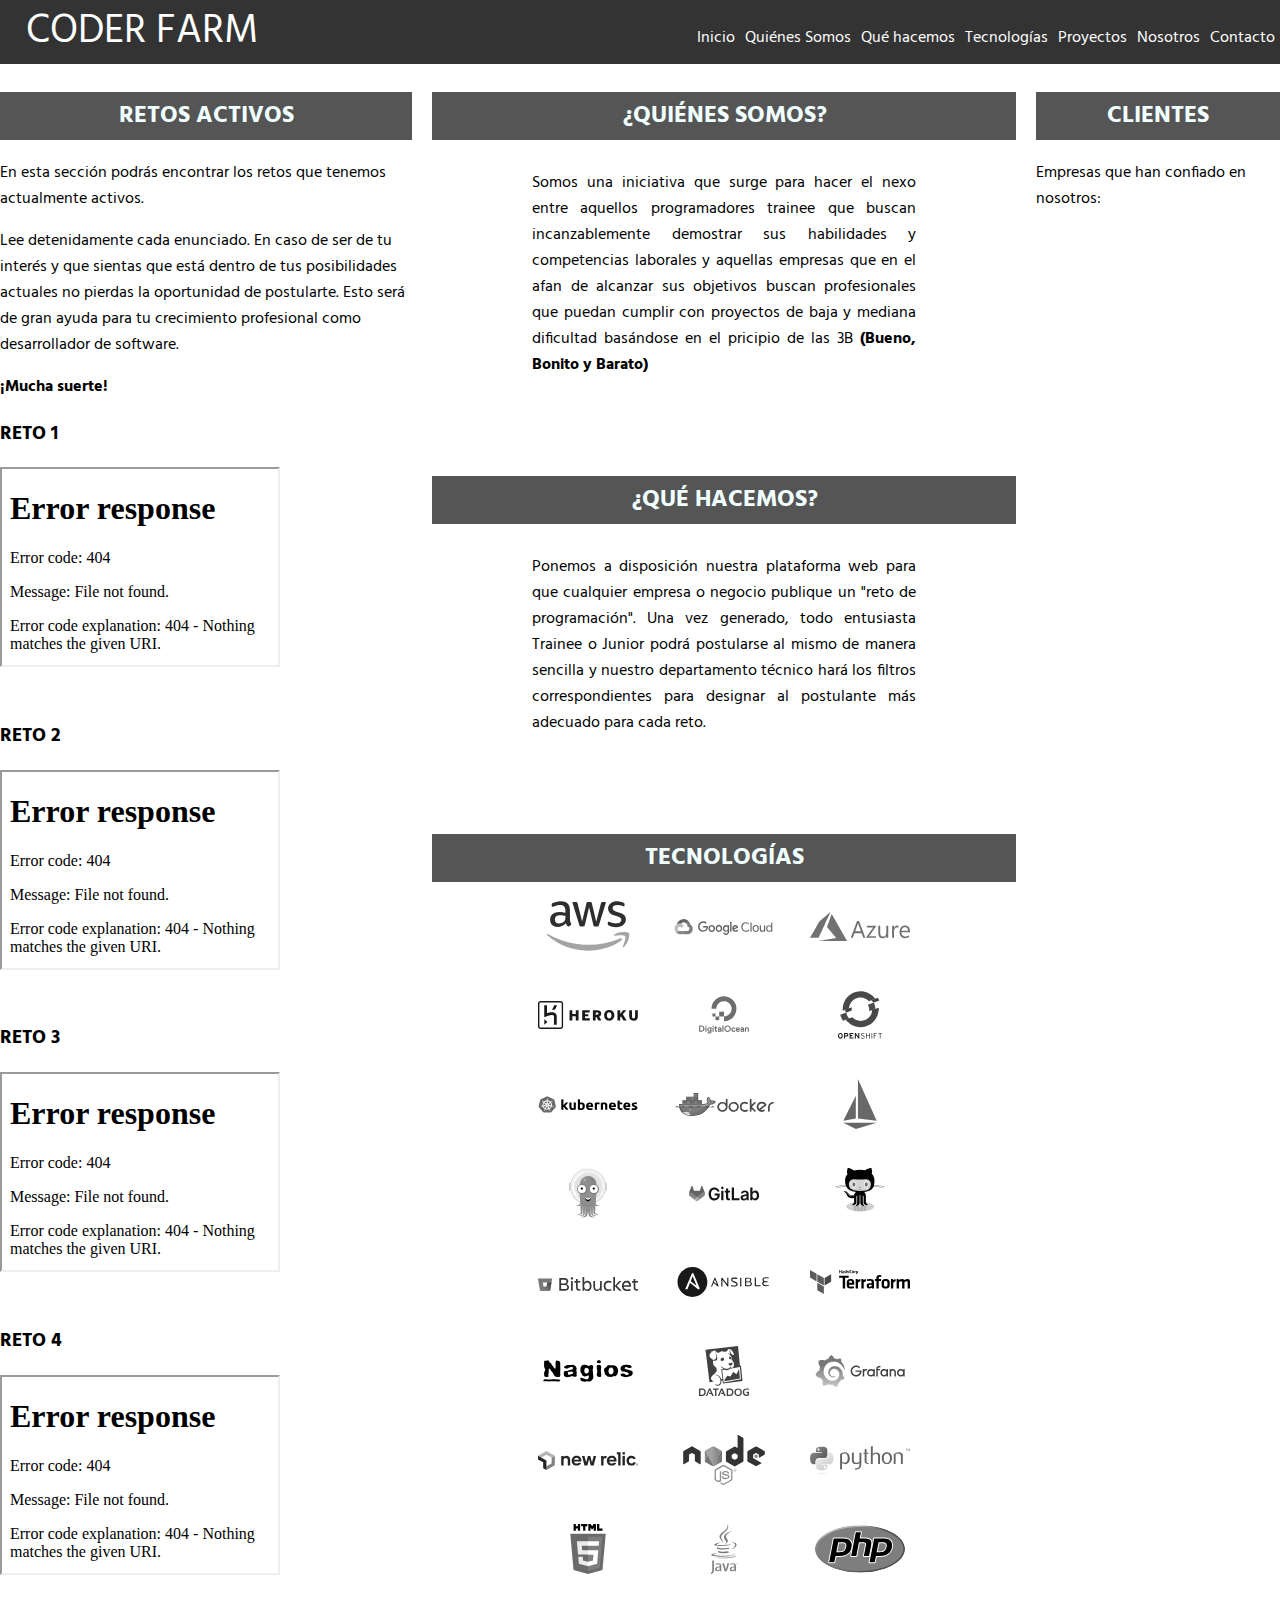
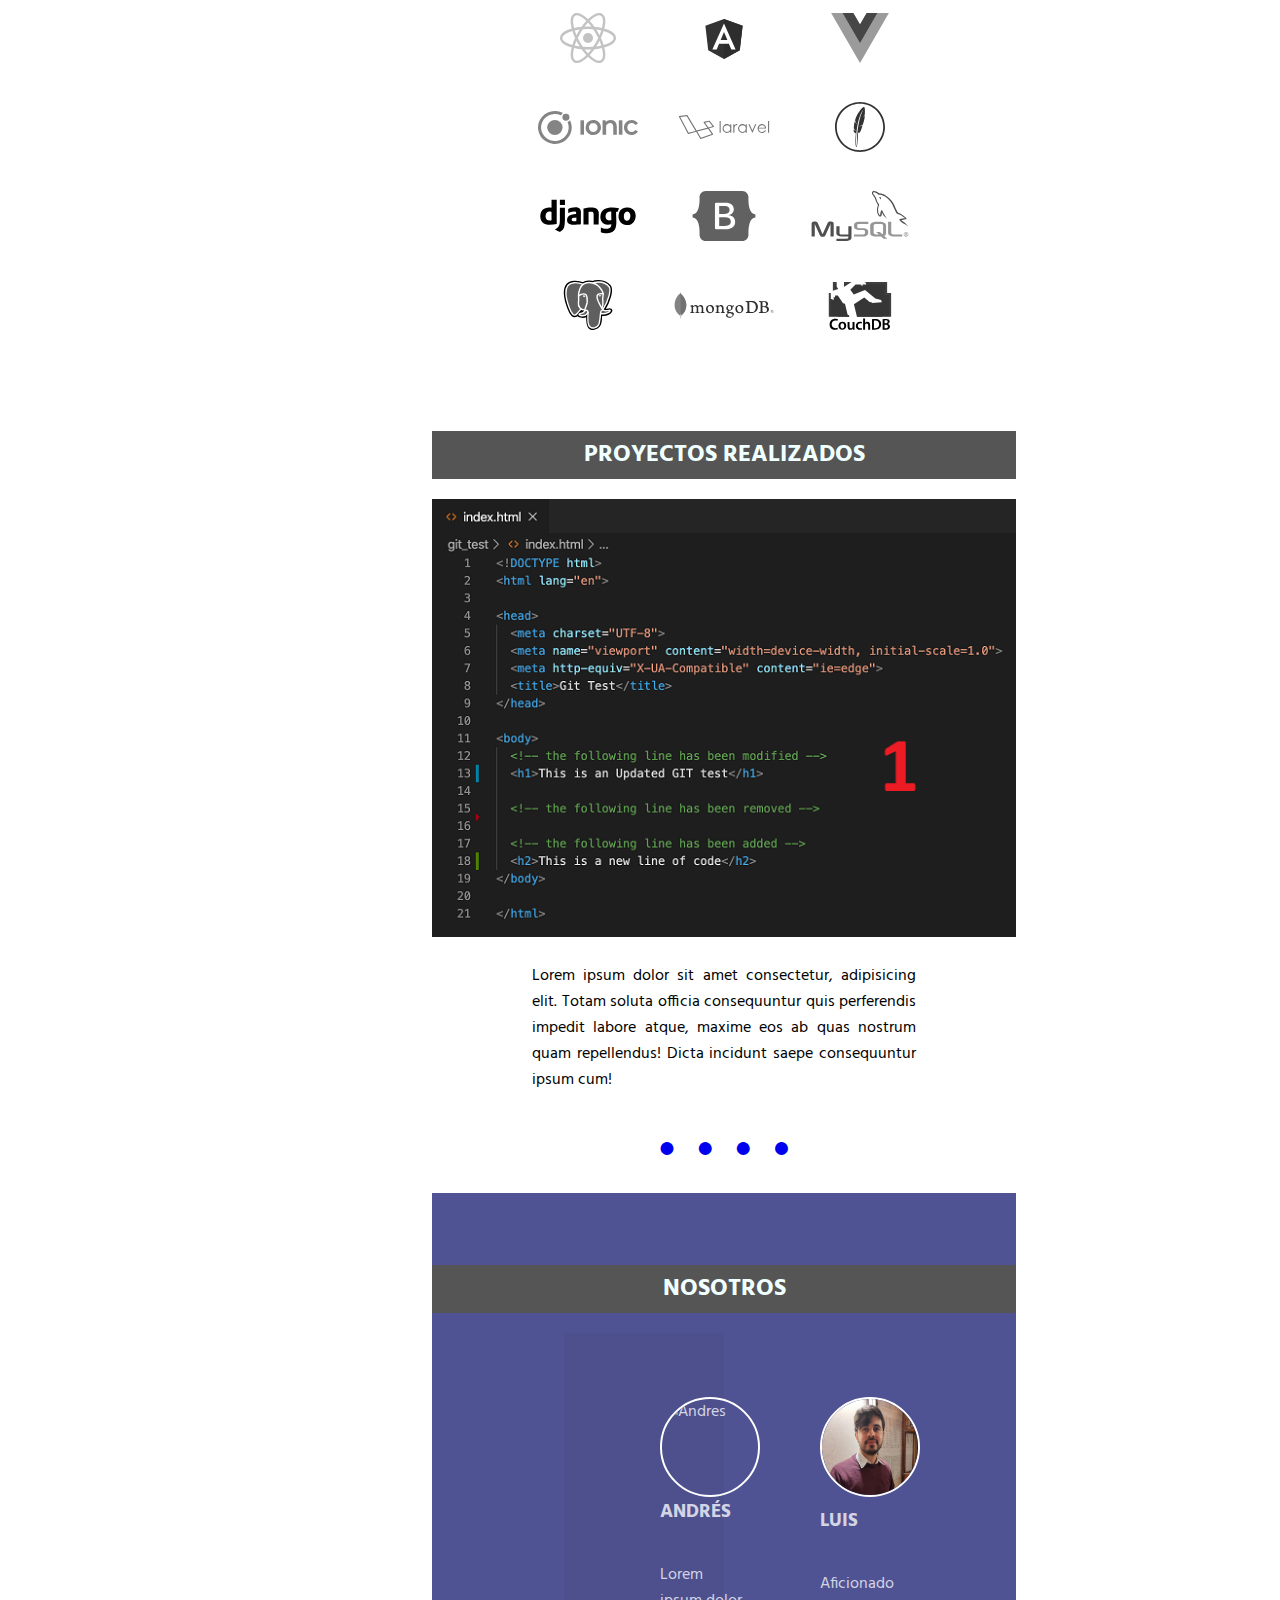
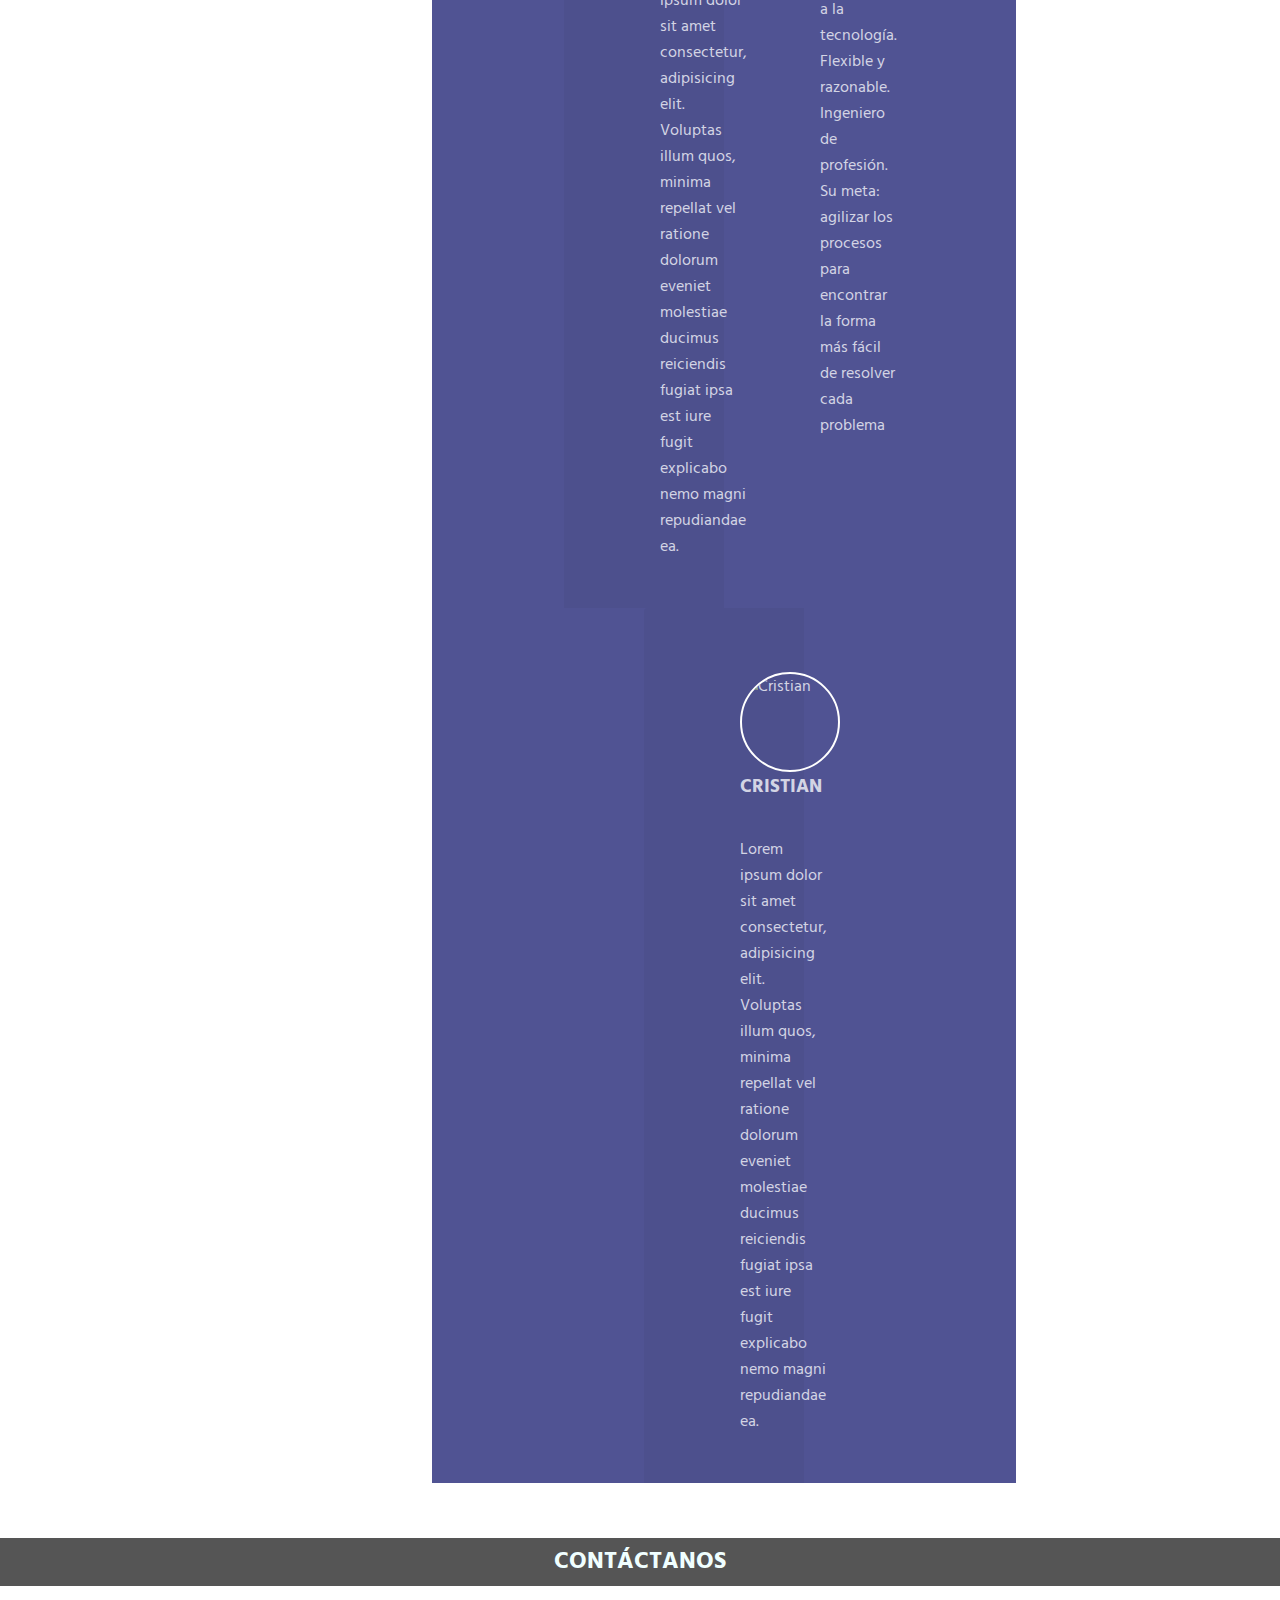
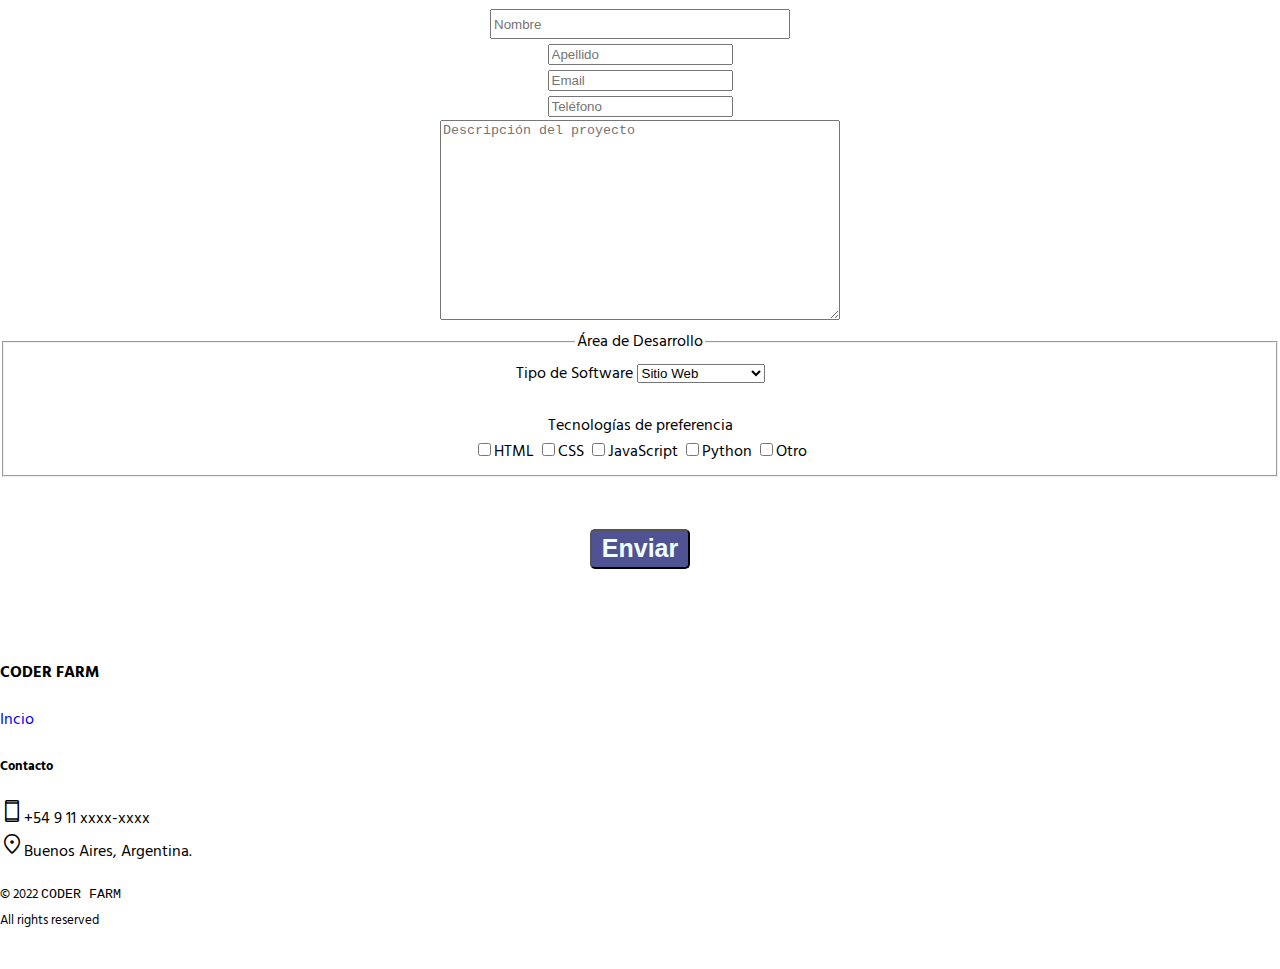
==== index.html @ a4a33dec "Agregado de header" ====
<!DOCTYPE html>
<html lang="en">

<head>
    <meta charset="UTF-8">
    <meta http-equiv="X-UA-Compatible" content="IE=edge">
    <meta name="viewport" content="width=device-width, initial-scale=1.0">
    <link rel="stylesheet"
        href="https://fonts.googleapis.com/css2?family=Material+Symbols+Outlined:opsz,wght,FILL,GRAD@20..48,100..700,0..1,-50..200" />
    <link
        href="https://fonts.googleapis.com/css2?family=Hind:wght@300;400;500;600;700&family=Montserrat:wght@300;400;500;600;700&family=Roboto:wght@300;400;500;700&display=swap"
        rel="stylesheet">
    <link rel="stylesheet" href="css/estilos.css">

    <script src="script.js" defer></script>
    <link rel="icon" type="ico" href="img/favicon.ico" />
    <title>coder-farm</title>
</head>

<body>
    <!-- Este código es para poder insertar inconos de Google Font -->
    <!-- Lo único que se cambia es la palabra serch por la palabra correspondiente al icono que queramos -->
    <!-- para buscar más inconos buscar en el siguiente link: https://fonts.google.com/icons?preview.text=hola%20mundo&preview.text_type=custom&icon.platform=web -->

    <!-- <span class="material-symbols-outlined">
        search
    </span> -->

    <div class="grid-container">
        <!-- HEADER -->
        <!-- SECCIÓN DE ANDRÉS -->
        <div class="item1">
            <div id="marca"></div>
            <header>
                <nav>
                    <div class="marca">CODER FARM</div>
                    <a href="#" class="toggle-button">
                        <span class="bar"></span>
                        <span class="bar"></span>
                        <span class="bar"></span>
                    </a>
                    <div class="navbar-links">
                        <ul>
                            <li><a href="#marca">Inicio</a></li>
                            <li><a href="#who">Quiénes Somos</a></li>
                            <li><a href="#whatwedo">Qué hacemos</a></li>
                            <li><a href="#techs">Tecnologías</a></li>
                            <li><a href="#portfolio">Proyectos</a></li>
                            <li><a href="#about-us-section">Nosotros</a></li>
                            <li><a href="#contact">Contacto</a></li>
                        </ul>
                    </div>
                </nav>
            </header>
        </div>

        <!-- MENÚ -->
        <div class="item2"><br><br>
            <h2>RETOS ACTIVOS</h2>
            <div class="retos-activos">
                <p>En esta sección podrás encontrar los retos que tenemos actualmente activos.</p>
                <p>Lee detenidamente cada enunciado. En caso de ser de tu interés y que sientas que está dentro de tus
                    posibilidades actuales no pierdas la oportunidad de postularte. Esto será de gran ayuda para tu
                    crecimiento profesional como desarrollador de software.</p>
                <p><span><b>¡Mucha suerte!</b></span></p>
            </div>

            <div class="retos-activos-lista">
                <h3>RETO 1</h3>
                <iframe src="otras-pag/reto1.html" width=280 height=200 scrolling="auto">El navegador no soporta la etiqueta iframe</iframe>
                <br><br>
                <h3>RETO 2</h3>
                <iframe src="otras-pag/reto2.html" width=280 height=200 scrolling="auto">El navegador no soporta la etiqueta iframe</iframe>
                <br><br>
                <h3>RETO 3</h3>
                <iframe src="otras-pag/reto4.html" width=280 height=200 scrolling="auto">El navegador no soporta la etiqueta iframe</iframe>
                <br><br>
                <h3>RETO 4</h3>
                <iframe src="otras-pag/reto5.html" width=280 height=200 scrolling="auto">El navegador no soporta la etiqueta iframe</iframe>

            </div>


        </div>

        <!-- CONTENIDO PRINCIPAL= MAIN -->
        <div class="item3">

            <section id="who"><br><br>
                <div class="who">
                    <h2>¿QUIÉNES SOMOS?</h2>
                    <p>Somos una iniciativa que surge para hacer el nexo entre aquellos programadores trainee que buscan
                        incanzablemente demostrar sus habilidades y competencias laborales y aquellas empresas que en el
                        afan de alcanzar sus objetivos buscan profesionales que puedan cumplir con proyectos de baja y
                        mediana dificultad basándose en el pricipio de las 3B <b>(Bueno, Bonito y Barato)</b></p>
                </div>
            </section>


            <section id="whatwedo"><br><br>
                <div class="whatwedo">
                    <h2>¿QUÉ HACEMOS?</h2>
                    <p>
                        Ponemos a disposición nuestra plataforma web para que cualquier empresa o negocio publique un
                        "reto de programación". Una vez generado, todo entusiasta Trainee o Junior podrá postularse al
                        mismo de manera sencilla y nuestro departamento técnico hará los filtros correspondientes para
                        designar al postulante más adecuado para cada reto.
                    </p>

                </div>
            </section>

            <section id="techs"><br><br>
                <div class="tech-body">
                    <h2>TECNOLOGÍAS</h2>
                    <div class="tech-container">
                        <a href="https://aws.amazon.com/" target="_blank">
                            <img src="/img/aws_logo.svg" alt="Amazon Web Services" class="tech">
                        </a>
                        <a href="https://cloud.google.com/" target="_blank">
                            <img src="/img/gcp_logo.svg" alt="Google Cloud" class="tech">
                        </a>
                        <a href="https://azure.microsoft.com/" target="_blank">
                            <img src="/img/azure_logo.svg" alt="Azure" class="tech">
                        </a>
                        <a href="https://www.heroku.com/" target="_blank">
                            <img src="/img/heroku_logo.svg" alt="Heroku" class="tech">
                        </a>
                        <a href="https://www.digitalocean.com/" target="_blank">
                            <img src="/img/digitalocean_logo.svg" alt="DigitalOcean" class="tech">
                        </a>
                        <a href="https://www.redhat.com/en/technologies/cloud-computing/openshift" target="_blank">
                            <img src="/img/openshift_logo.svg" alt="OpenShift" class="tech">
                        </a>
                        <a href="https://www.kubernetes.io/" target="_blank">
                            <img src="/img/kubernetes_logo.svg" alt="Kubernetes" class="tech">
                        </a>
                        <a href="https://www.docker.com/" target="_blank">
                            <img src="/img/docker_logo.svg" alt="Docker" class="tech">
                        </a>
                        <a href="https://istio.io/" target="_blank">
                            <img src="/img/istio_logo.svg" alt="Istio" class="tech">
                        </a>
                        <a href="https://argoproj.github.io/" target="_blank">
                            <img src="/img/argo_logo.svg" alt="ArgoCD" class="tech">
                        </a>
                        <a href="https://about.gitlab.com/" target="_blank">
                            <img src="/img/gitlab_logo.svg" alt="GitLab" class="tech">
                        </a>
                        <a href="https://github.com/" target="_blank">
                            <img src="/img/github_logo.svg" alt="Github" class="tech">
                        </a>
                        <a href="https://bitbucket.org/" target="_blank">
                            <img src="/img/bitbucket_logo.svg" alt="Bitbucket" class="tech">
                        </a>
                        <a href="https://www.ansible.com/" target="_blank">
                            <img src="/img/ansible_logo.svg" alt="Ansible" class="tech">
                        </a>
                        <a href="https://www.terraform.io/" target="_blank">
                            <img src="/img/terraform_logo.svg" alt="Terraform" class="tech">
                        </a>
                        <a href="https://www.nagios.org/" target="_blank">
                            <img src="/img/nagios_logo.svg" alt="Nagios" class="tech">
                        </a>
                        <a href="https://www.datadoghq.com/" target="_blank">
                            <img src="/img/datadog_logo.svg" alt="Datadog" class="tech">
                        </a>
                        <a href="https://grafana.com/" target="_blank">
                            <img src="/img/grafana_logo.svg" alt="Grafana" class="tech">
                        </a>
                        <a href="https://newrelic.com/" target="_blank">
                            <img src="/img/newrelic_logo.svg" alt="New Relic" class="tech">
                        </a>
                        <a href="https://nodejs.org/" target="_blank">
                            <img src="/img/nodejs_logo.svg" alt="NodeJS" class="tech">
                        </a>
                        <a href="https://www.python.org/" target="_blank">
                            <img src="/img/python_logo.svg" alt="Python" class="tech">
                        </a>
                        <a href="https://html5.org/" target="_blank">
                            <img src="/img/html5_logo.svg" alt="HTML5" class="tech">
                        </a>
                        <a href="https://www.java.com/" target="_blank">
                            <img src="/img/java_logo.svg" alt="Java" class="tech">
                        </a>
                        <a href="https://www.php.net/" target="_blank">
                            <img src="/img/php_logo.svg" alt="PHP" class="tech">
                        </a>
                        <a href="https://reactjs.org/" target="_blank">
                            <img src="/img/react_logo.svg" alt="React" class="tech">
                        </a>
                        <a href="https://angular.io/" target="_blank">
                            <img src="/img/angular_logo.svg" alt="Angular" class="tech">
                        </a>
                        <a href="https://vuejs.org/" target="_blank">
                            <img src="/img/vuejs_logo.svg" alt="Vue.js" class="tech">
                        </a>
                        <a href="https://ionicframework.com/" target="_blank">
                            <img src="/img/ionic_logo.svg" alt="Ionic" class="tech">
                        </a>
                        <a href="https://laravel.com/" target="_blank">
                            <img src="/img/laravel_logo.svg" alt="Laravel" class="tech">
                        </a>
                        <a href="https://feathersjs.com/" target="_blank">
                            <img src="/img/feathersjs_logo.svg" alt="Feathers" class="tech">
                        </a>
                        <a href="https://www.djangoproject.com/" target="_blank">
                            <img src="/img/django_logo.svg" alt="Django" class="tech">
                        </a>
                        <a href="https://getbootstrap.com/" target="_blank">
                            <img src="/img/bootstrap_logo.svg" alt="Bootstrap" class="tech">
                        </a>
                        <a href="https://www.mysql.com/" target="_blank">
                            <img src="/img/mysql_logo.svg" alt="MySQL" class="tech">
                        </a>
                        <a href="https://www.postgresql.org/" target="_blank">
                            <img src="/img/postresql_logo.svg" alt="PostgreSQL" class="tech">
                        </a>
                        <a href="https://www.mongodb.com/" target="_blank">
                            <img src="/img/mongodb_logo.svg" alt="MongoDB" class="tech">
                        </a>
                        <a href="https://couchdb.apache.org/" target="_blank">
                            <img src="/img/couchdb_logo.svg" alt="CouchDB" class="tech">
                        </a>
                    </div>
                </div>
            </section>

            <!-- <section id="projects"></section> -->
            <section id="portfolio"><br><br>
                <div class="containerSlider">
                    <h2>PROYECTOS REALIZADOS</h2>
                    <ul class="sliderContenido">
                        <li id="trabajo1">
                            <img class="imgSlider fadeIn" src="/img/realizado1.png" alt="trabajo realizado portfolio">
                            <p>Lorem ipsum dolor sit amet consectetur, adipisicing elit. Totam soluta officia
                                consequuntur quis perferendis impedit labore atque, maxime eos ab quas nostrum quam
                                repellendus! Dicta incidunt saepe consequuntur ipsum cum!</p>
                        </li>
                        <li id="trabajo2">
                            <img class="imgSlider fadeIn" src="/img/realizado2.png" alt="">
                            <p>Lorem ipsum dolor sit amet consectetur, adipisicing elit. Totam soluta officia
                                consequuntur quis perferendis impedit labore atque, maxime eos ab quas nostrum quam
                                repellendus! Dicta incidunt saepe consequuntur ipsum cum!</p>
                        </li>
                        <li id="trabajo3">
                            <img class="imgSlider fadeIn" src="/img/realizado3.png" alt="">
                            <p>Lorem ipsum dolor sit amet consectetur, adipisicing elit. Totam soluta officia
                                consequuntur quis perferendis impedit labore atque, maxime eos ab quas nostrum quam
                                repellendus! Dicta incidunt saepe consequuntur ipsum cum!</p>
                        </li>
                        <li id="trabajo4">
                            <img class="imgSlider fadeIn" src="/img/realizado4.png" alt="">
                            <p>Lorem ipsum dolor sit amet consectetur, adipisicing elit. Totam soluta officia
                                consequuntur quis perferendis impedit labore atque, maxime eos ab quas nostrum quam
                                repellendus! Dicta incidunt saepe consequuntur ipsum cum!</p>
                        </li>
                    </ul><br>
                    <ul class="sliderMenu">
                        <li>
                            <a href="#trabajo1">●</a>
                        </li>
                        <li>
                            <a href="#trabajo2">●</a>
                        </li>
                        <li>
                            <a href="#trabajo3">●</a>
                        </li>
                        <li>
                            <a href="#trabajo4">●</a>
                        </li>
                    </ul>
                </div>
            </section>

            <!-- SECCIÓN DE ANDRES ABOUT US -->

            <section id="about-us-section"><br><br>
                <h2>NOSOTROS</h2>
                <div class="about-us">
                    <ul class="about-us-lista">
                        <li>
                            <img class="about-us-img" src="/img/andres-headshot.jpeg" alt="Andres">
                            <h3>Andrés</h3>
                            <p>Lorem ipsum dolor sit amet consectetur, adipisicing elit. Voluptas illum quos, minima
                                repellat vel ratione dolorum eveniet molestiae ducimus reiciendis fugiat ipsa est iure
                                fugit explicabo nemo magni repudiandae ea.</p>
                        </li>
                        <li>
                            <img class="about-us-img" src="img/Luis.jpeg" alt="Luis">
                            <h3 class="text-contraste">Luis</h3>
                            <p class="text-contraste">Aficionado a la tecnología. Flexible y razonable. Ingeniero de
                                profesión. Su meta:
                                agilizar los procesos para encontrar la forma más fácil de resolver cada problema</p>
                        </li>
                        <li>
                            <img class="about-us-img" src="" alt="Cristian">
                            <h3>Cristian</h3>
                            <p>Lorem ipsum dolor sit amet consectetur, adipisicing elit. Voluptas illum quos, minima
                                repellat vel ratione dolorum eveniet molestiae ducimus reiciendis fugiat ipsa est iure
                                fugit explicabo nemo magni repudiandae ea.</p>
                        </li>
                    </ul>
                </div>
            </section>

        </div>



        <!-- ASIDE -->
        <div class="item4"><br><br>
            <h2>CLIENTES</h2>
            <div>
                <p>Empresas que han confiado en nosotros:</p>
            </div>
        </div>

        <!-- FORMULARIO -->
        <div class="item5">
            <div id="contact">
                <h2>CONTÁCTANOS</h2>
            </div>
            <!-- AQUI VA EL FORMULARIO DE CONTACTO -->

            <form action="otras-pag/show_formulario.html" target="_blank" class="grid-container-form">
                <label for="firstname"></label>
                <input type="text" name="firstname" placeholder="Nombre" class="hijo input_1">
                <br>
                <label for="lastname"></label>
                <input type="text" name="lastname" placeholder="Apellido" class="hijo input_2">
                <br>
                <label for="mail"></label>
                <input type="text" name="Email" placeholder="Email" class="hijo input_3">
                <br>
                <label for="telefono"></label>
                <input type="number" name="phone" placeholder="Teléfono" class="hijo input_4">
                <br>
                <label for="comentarios"></label>
                <textarea id="msg" name="Comentarios" cols="30" rows="10" placeholder="Descripción del proyecto"
                    class="hijo input_5"></textarea>
                <br>

                <fieldset class="input_6">
                    <legend>Área de Desarrollo</legend>
                    <label for="text">Tipo de Software</label>
                    <select name="software" id="">
                        <option selected value="1">Sitio Web</option>
                        <option value="2">App Mobile</option>
                        <option value="3">Desktop Software</option>
                        <option value="4">Otro</option>
                    </select><br><br>

                    <label for="text">Tecnologías de preferencia</label><br>
                    <input type="checkbox" name="conocimiento previo" value="HTML">HTML
                    <input type="checkbox" name="conocimiento previo" value="CSS">CSS
                    <input type="checkbox" name="conocimiento previo" value="JS">JavaScript
                    <input type="checkbox" name="conocimiento previo" value="PT">Python
                    <input type="checkbox" name="conocimiento previo" value="O">Otro

                    <!-- <br> -->

                    <!-- <label for="intereses">Tengo interés en...</label>
                            <input type="radio" name="interes" value="1">Python
                            <input type="radio" name="interes" value="2">Java
                            <input type="radio" name="interes" value="3">PHP
                            <input type="radio" name="interes" value="4">Diseño UX/UI
                        -->
                </fieldset><br><br>

                <input class="boton_enviar" type="submit" value="Enviar">
            </form>
        </div>

        <!-- FOOTER -->
        <div class="item6">
            <footer class="grid-container-footer">

                <div class="area_1">
                    <!-- Nada aún -->
                </div>

                <div class="area_2">
                    <h4>CODER FARM</h4>
                </div>

                <div class="area_3">
                    <div class="boton_inicio">
                        <a href="#marca">Incio</a>
                    </div>
                </div>

                <div class="area_4">
                    <!-- <h5>Contacto</h5><span class="material-symbols-outlined">sms</span>+54 9 11 xxxx-xxxx -->
                    <h5>Contacto</h5>
                    <span class="material-symbols-outlined">smartphone</span>+54 9 11 xxxx-xxxx
                    <br>
                    <span class="material-symbols-outlined">location_on</span>Buenos Aires, Argentina.
                </div>

                <div class="area_5">

                    <p><small>© 2022 <code translate="no"><span>CODER FARM</span></code>
                            <br>
                            All rights reserved</p>
                </div>

            </footer>
        </div>
    </div>


</body>

</html>
---- css/estilos.css ----
/* GLOBAL SETTINGS */

html{
    font-size: 62.5%;
}

*{
    box-sizing: border-box;
}

body{
    font-family: 'Hind', sans-serif;
    font-size: 1.6rem;
    margin: 0;
    padding: 0;
}

/* Esta parte es para darle formato a los iconos de Google font */
.material-symbols-outlined {
    font-variation-settings:
    'FILL' 0,
    'wght' 400,
    'GRAD' 0,
    'opsz' 48
  }

h1{
    /* font-family: 'Hind', sans-serif; */
    /* font-family: 'Montserrat', sans-serif; */
    /* font-family: 'Roboto', sans-serif; */
    font-size: 4rem;
}

img{
    max-width: 100%;
}


a:visited, a:link {
    text-decoration: none;
}


/* ESTILOS AGREGADOS POR CRISTIAN */

/* SECTION SETTINGS */

#portfolio {
    display: flex;
    flex-direction: column;
    justify-content: center;
    /* background-color: #f8c1c3; */
    /* height: 80rem; */
    margin: 2rem auto;
    /* padding: 1rem; */
}


/* SLIDER SETTINGS */

/* #portfolio h2 {
    text-align: center;
    /* font-size: 5rem; */
    /* margin: 0rem; */
/* }  */

#portfolio p {
    /* font-size: 2rem; */
    text-align: justify;
    padding: 1rem 10rem;
}

.containerSlider {
    /* margin: 0 auto; */
    /* padding: 2rem; */
    width: 100%;
}

.sliderContenido {
    position: relative;
    height: 60rem;
}

.sliderContenido ul {
    position: relative;
}

.containerSlider ul, li {
    margin: 0;
    padding: 0;
    list-style: none;
}

ul.sliderContenido li {
    position: absolute;
    opacity: 0;
    left: 0;
    top: 0;
    width: inherit;
    height: inherit;
    transition: opacity 1s;
}

ul.sliderContenido li img {
    object-fit: cover;
}

#trabajo1, #trabajo2, #trabajo3, #trabajo4 {
    display: flex;
    flex-direction: column;
    align-items: center;
}

/* #trabajo2 {
    display: flex;
    flex-direction: column;
    align-items: center;
}

#trabajo3 {
    display: flex;
    flex-direction: column;
    align-items: center;
}

#trabajo4 {
    display: flex;
    flex-direction: column;
    align-items: center;
} */

/* SLIDER PICKER */

ul.sliderContenido li:first-child{
    opacity: 1;
}

ul.sliderContenido li:target {
    opacity: 1;
}

.sliderMenu {
    display: flex;
    justify-content: center;

}

.sliderMenu li a {
    font-size: 3rem;
    padding: 1rem;

}


/* ESTILOS AGREGADOS POR ANDRÉS */

/* Barra de navegacion */

nav {
    background-color: #333;
    /* background-color: transparent; */
    /* height: 200px; */
    width: 100%;
    display: flex;
    position: fixed;
    justify-content: space-between;   
    align-items: baseline;
    color: white;
    z-index: 1;
    /* margin: 0px; */
}

.marca {
    font-size: 4rem;
    padding: 0 0 0 2%;
    /* margin: 1rem; */
}

.navbar-links {
    height: 100%;
}

.navbar-links ul {
    display: flex;
    margin: 0;
    padding: 0;
}

.navbar-links li {
    list-style: none;
}

.navbar-links li a {
    display: block;
    text-decoration: none;
    color: white;
    padding: 0.5rem;
}

.navbar-links li:hover {
    background-color: #555;
}

.toggle-button {
    position: absolute;
    /* top: .75rem; */
    right: 2%;
    /* display: none; */
    flex-direction: column;
    justify-content: space-between;
    width: 30px;
    height: 21px;
    /* align-items: baseline; */
}

.toggle-button .bar {
    height: 3px;
    width: 100%;
    background-color: white;
    border-radius: 2px;
}

@media (max-width: 800px) {
    nav {
        flex-direction: column;
        /* align-items: flex-start; */
    }

    .toggle-button {
        display: flex;
        margin-top: 2.5%;
       
    }

    .navbar-links {
        display: none;
        width: 100%;
    }

    .navbar-links ul {
        width: 100%;
        flex-direction: column;
    }

    .navbar-links ul li {
        text-align: center;
    }

    .navbar-links ul li a {
        padding: .5rem 1rem;
    }

    .navbar-links.active {
        display: flex;
    }
    img.tech {
        filter: none;
    }
}

/* Quiénes somos */
#who{
    /* background-color: aquamarine; */
    /* background-color: #505393; */
}

/* Qué hacemos */
#whatwedo{
    /* background-color: #f8c1c3; */
}

/* Tecnologias */

#techs{
    /* background-color: aquamarine; */
    /* background-color: #505393; */
}

.tech-container {
    display: flex;
    flex-wrap: wrap;
    justify-content: space-evenly;
    align-items: flex-start;
    width: 66%;
    margin: 0 auto;
    gap: 3rem;
    align-items: center;
}

img.tech {
    filter: grayscale(100%);
    width: 10rem;
    max-height: 5rem;
    transition: .3s ease;
}

img.tech:hover {
    transform: scale(1.2);
    filter: none;
}

/* Andres */
/* About US */

#about-us-section {
    background-color: #505393;
    color: #d3d4e4;
    text-align: center;
}

.about-us {
    width: 66%;
    margin: 0 auto;
}

.about-us-lista {
    display: flex;
    flex-wrap: wrap;
    justify-content: center;
    list-style: none;
    padding: 0;
    width: 100%;
}

.about-us-lista h3 {
    text-transform: uppercase;
    margin: 0 0 1em 0;
    text-align: left;
}

.about-us-lista li:nth-child(2n+1) {
    border-top-left-radius: 3px;
    background-color: rgba(0,0,0,0.035);
}

.about-us-lista li {
    padding: 4em 4em 2em 6em;
    display: block;
    position: relative;
    text-align: left;
    width: 33.3%
}

.about-us-img {
    display: inline-block;
    position: relative;
    /* float: right; */
    width: 100px;
    height: 100px;
    max-width: 120px;
    border: 2px solid #fff;
    border-radius: 50%;
}

.about-us-lista p {
    display:inline-block;
    margin-block-start: 1em;
    margin-block-end: 1em;
    margin-inline-start: 0px;
    margin-inline-end: 0px;
}

/* Estilos agregados por Luis */

/*Encabezado*/
.item1 {grid-area: header;}
/*Menú*/
.item2 {grid-area: menu;}
/*Principal*/
.item3 {grid-area: main;}
/*Aside*/
.item4 {grid-area: aside;}
/* formulario */
.item5 {grid-area: form;}
/*Pie*/
.item6 {grid-area: footer;}

.grid-container {
    display: grid;
    grid-template-areas:
        /*4 columnas y 4 filas*/
        'header header header header'
        'menu main main aside'
        'menu main main aside'
        'form form form form'
        'footer footer footer footer';
    gap: 20px;
    /* background-color: #2196F3; */
    /* padding: 10px; */
}

/* .grid-container > div {
    background-color: rgba(255, 255, 255, 0.8);
    text-align: center;
    padding: 20px 0;
    font-size: 30px;
} */

h2{
    text-align: center;
    background-color: #555;
    color: azure;
    padding: 0.5rem;
}

.who p{
    text-align: justify;
    padding: 1rem 10rem;
}

.whatwedo  p{
    text-align: justify;
    padding: 1rem 10rem;
}

form{
    /* align-items: center; */
    text-align: center;
    /* padding: 0 0 0 40%; */

}

.input_1{
    width: 30rem;
    height: 3rem;
    margin: 0.3rem;
    
}

#msg{
    width: 40rem;
    height: 20rem;
    /* margin: 0.3rem; */
}

.boton_enviar{
    width: 10rem;
    height: 4rem;
    font-size: 2.5rem;
    font-weight: bold;
    /* padding: 5rem; */
    margin: 0 0 5rem 0;
    /* background-color:darkblue; */
    background-color: #505393;
    color: azure;
    border-radius: 0.5rem;

}
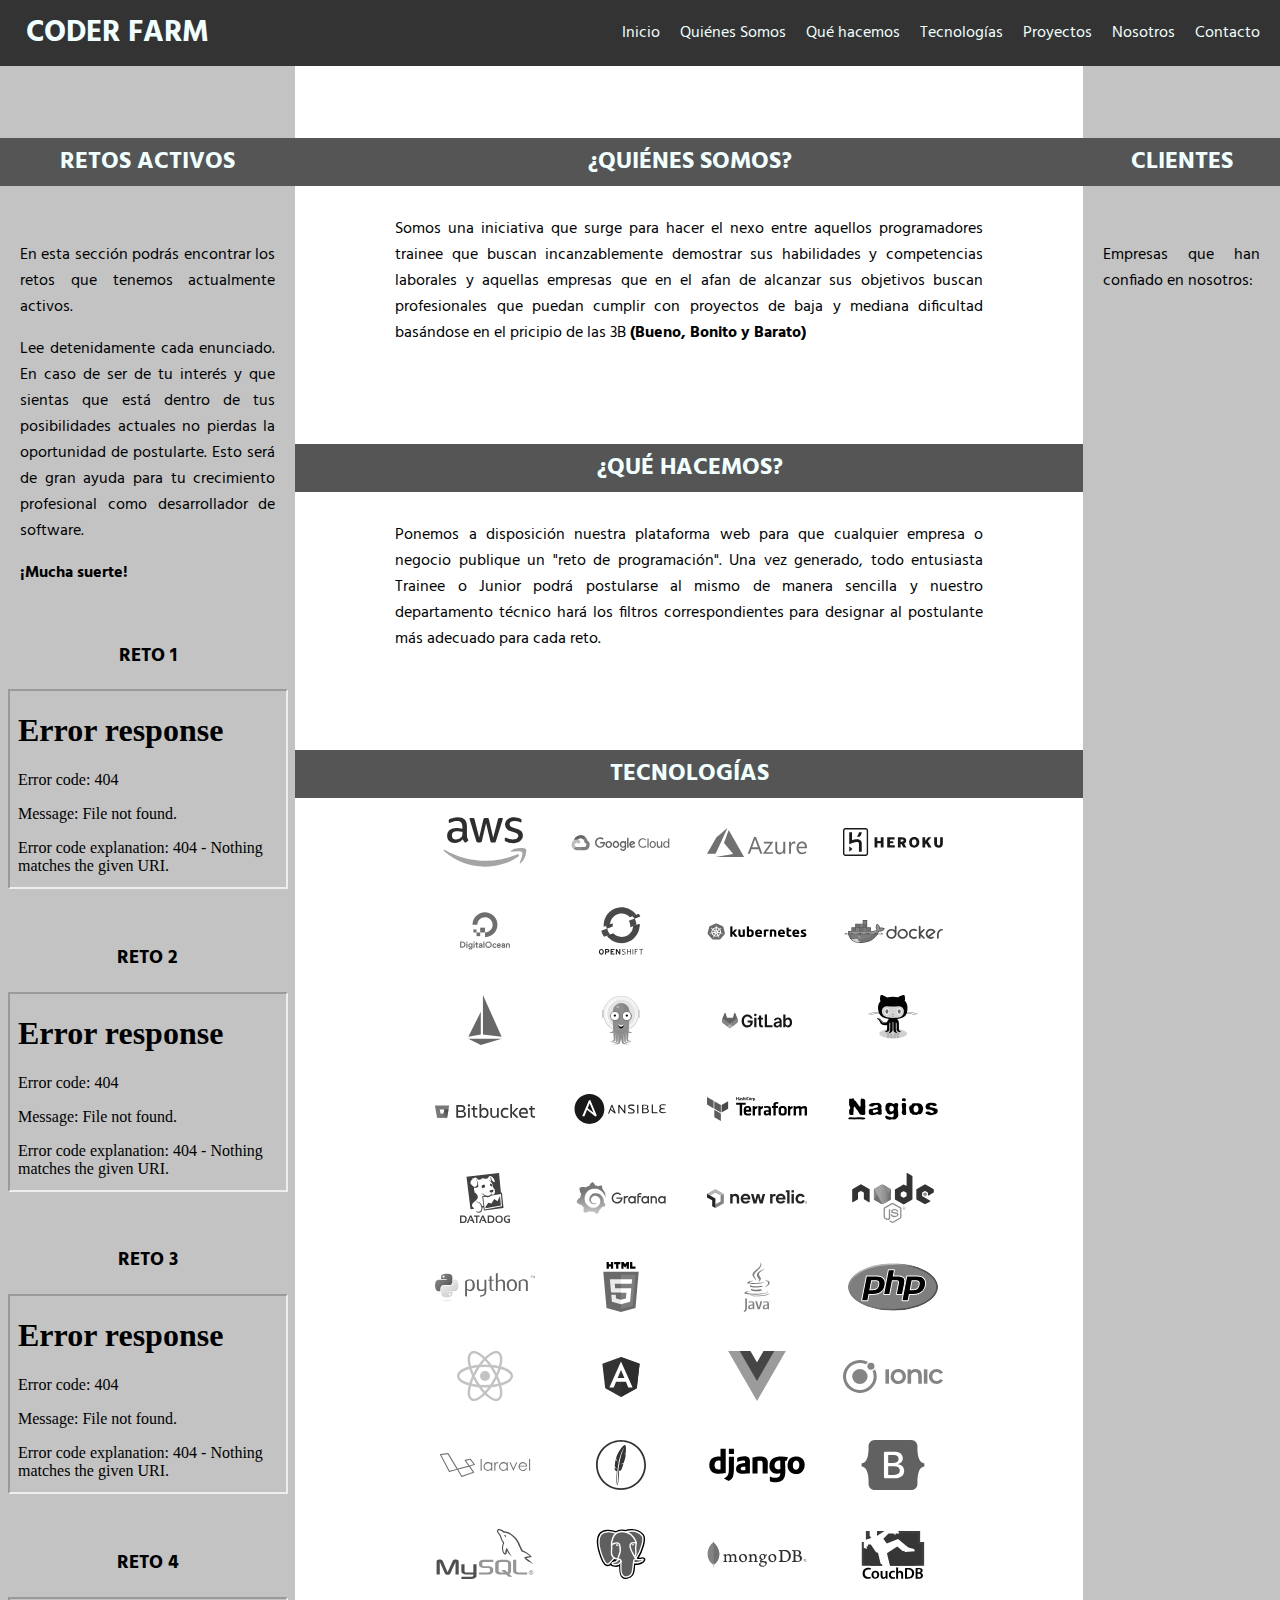
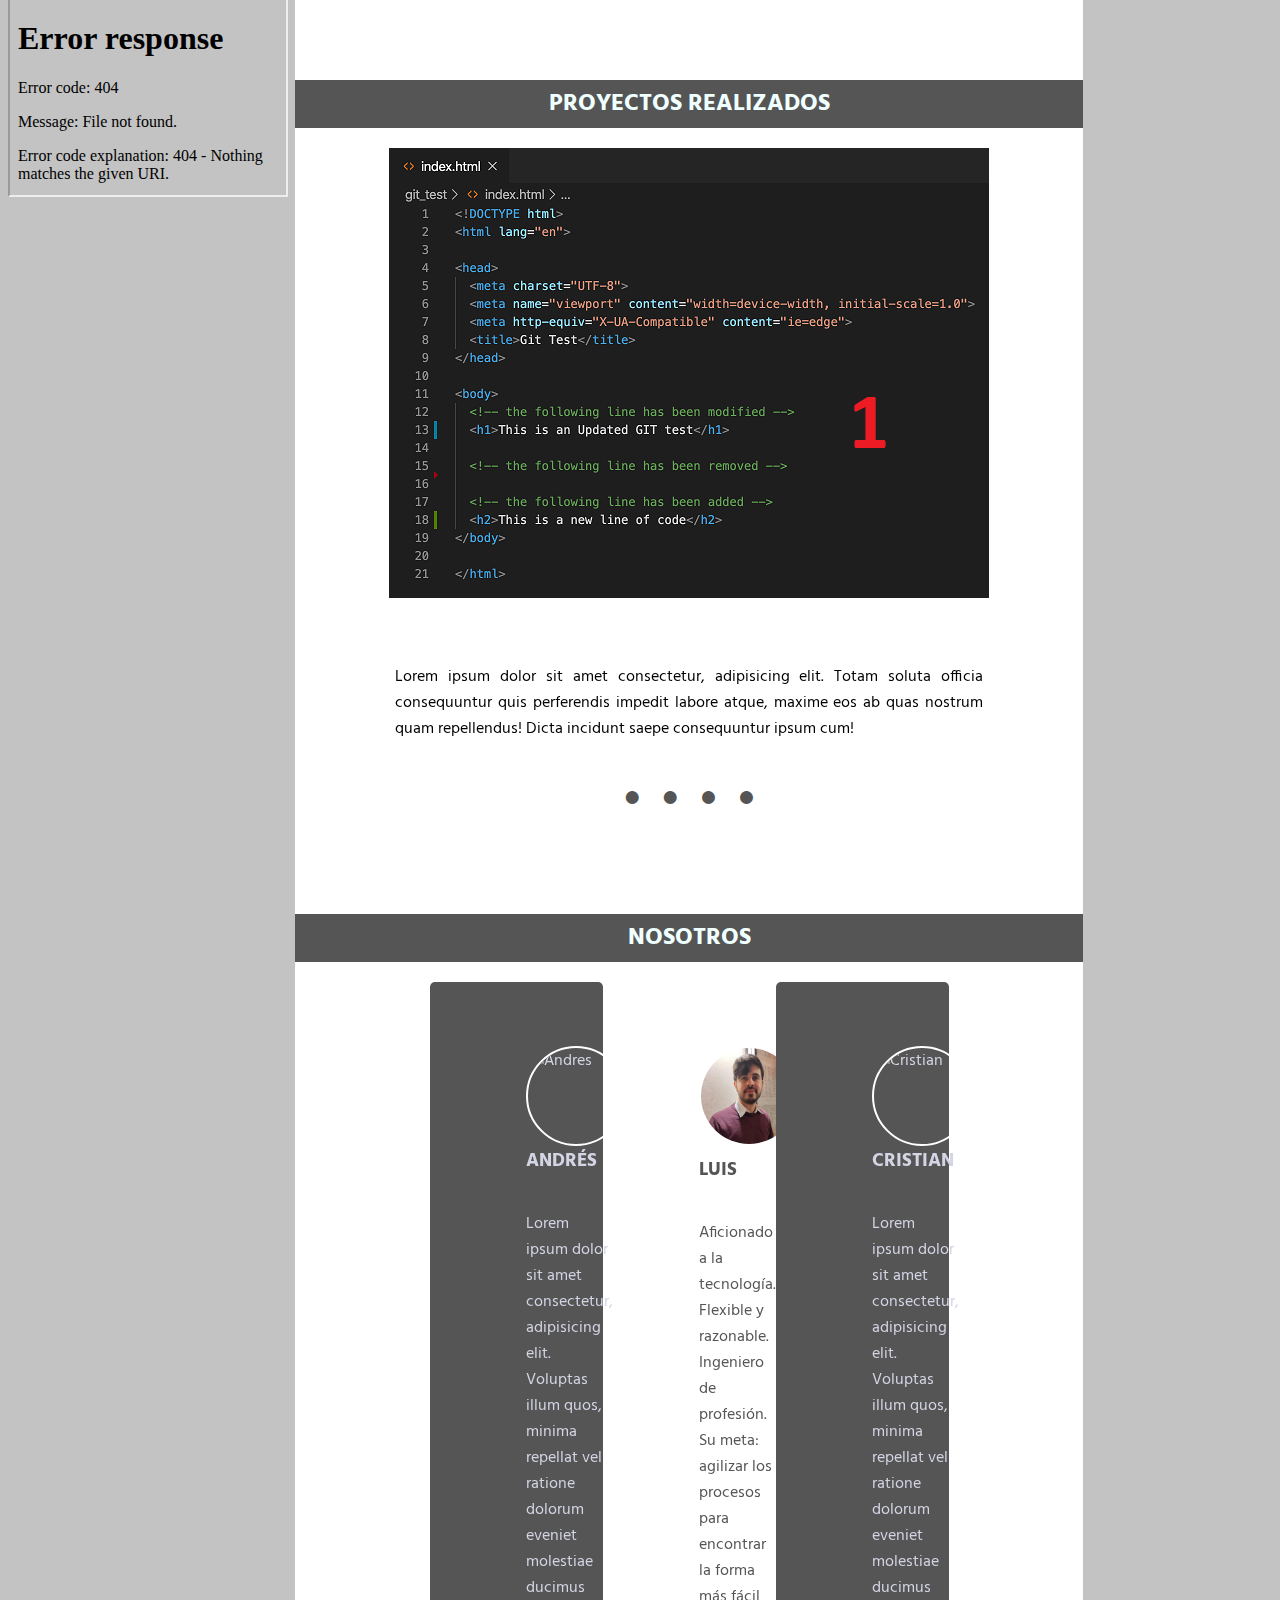
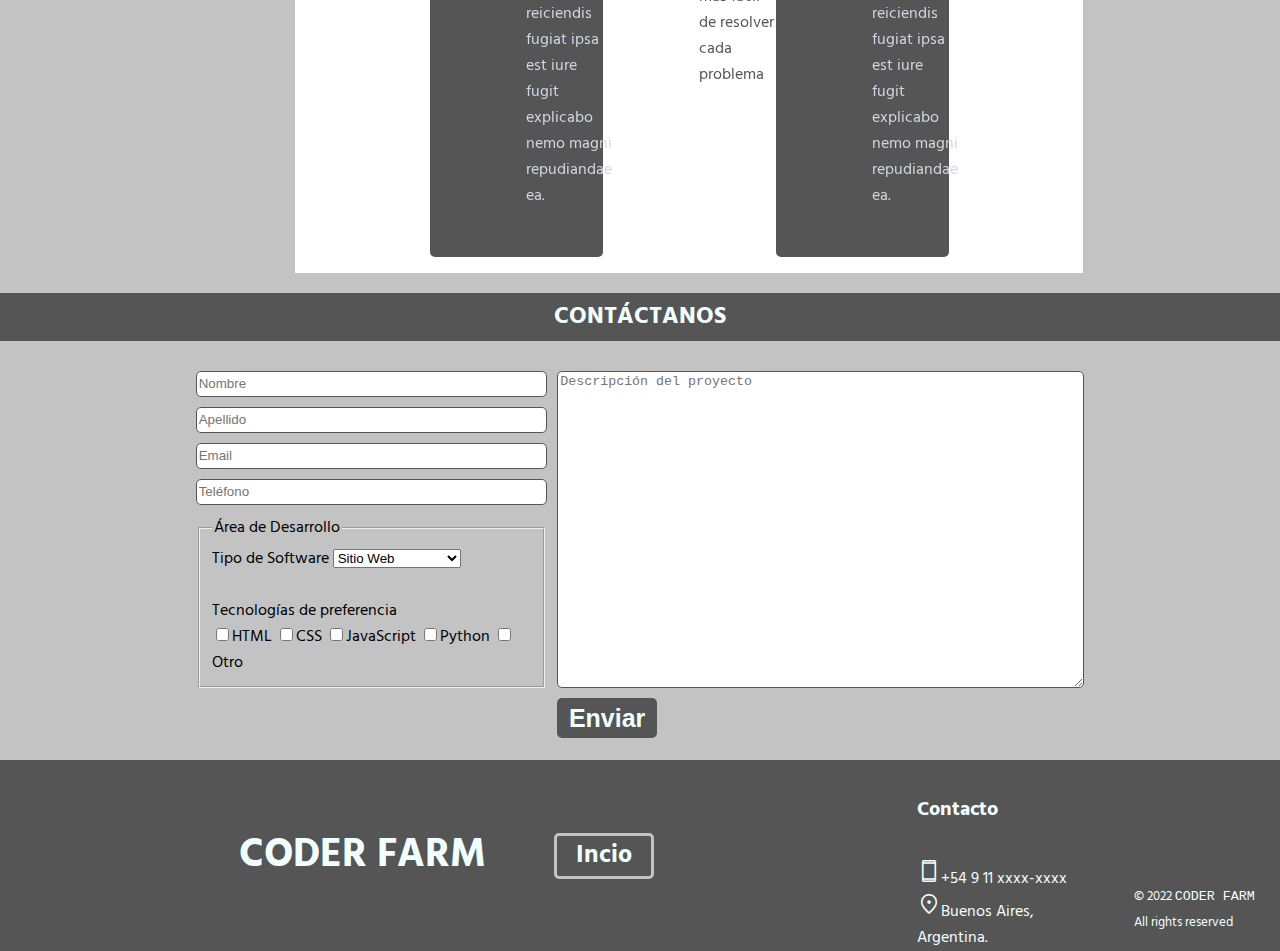
==== commit 1b63c7f4: "Corrección de grid-area Header, sticky en Navbar" ====
--- a/index.html
+++ b/index.html
@@ -29,11 +29,11 @@
     <div class="grid-container">
         <!-- HEADER -->
         <!-- SECCIÓN DE ANDRÉS -->
-        <div class="item1">
-            <div id="marca"></div>
-            <header>
+        <div id="marca"></div>
+        <!-- <div class="item1"> -->
+            <header class="item1">
                 <nav>
-                    <div class="marca">CODER FARM</div>
+                    <div class="marca"><h1>CODER FARM</h1></div>
                     <a href="#" class="toggle-button">
                         <span class="bar"></span>
                         <span class="bar"></span>
@@ -52,7 +52,7 @@
                     </div>
                 </nav>
             </header>
-        </div>
+        <!-- </div> -->
 
         <!-- MENÚ -->
         <div class="item2"><br><br>
--- a/css/estilos.css
+++ b/css/estilos.css
@@ -28,7 +28,8 @@
     /* font-family: 'Hind', sans-serif; */
     /* font-family: 'Montserrat', sans-serif; */
     /* font-family: 'Roboto', sans-serif; */
-    font-size: 4rem;
+    font-size: 3rem;
+    margin: 0;
 }
 
 img{
@@ -38,6 +39,7 @@
 
 a:visited, a:link {
     text-decoration: none;
+    color: azure;
 }
 
 
@@ -67,7 +69,7 @@
 #portfolio p {
     /* font-size: 2rem; */
     text-align: justify;
-    padding: 1rem 10rem;
+    padding: 5rem 10rem;
 }
 
 .containerSlider {
@@ -111,24 +113,6 @@
     align-items: center;
 }
 
-/* #trabajo2 {
-    display: flex;
-    flex-direction: column;
-    align-items: center;
-}
-
-#trabajo3 {
-    display: flex;
-    flex-direction: column;
-    align-items: center;
-}
-
-#trabajo4 {
-    display: flex;
-    flex-direction: column;
-    align-items: center;
-} */
-
 /* SLIDER PICKER */
 
 ul.sliderContenido li:first-child{
@@ -148,6 +132,7 @@
 .sliderMenu li a {
     font-size: 3rem;
     padding: 1rem;
+    color:#555
 
 }
 
@@ -162,14 +147,16 @@
     /* height: 200px; */
     width: 100%;
     display: flex;
-    position: fixed;
     justify-content: space-between;   
-    align-items: baseline;
-    color: white;
+    align-items: center;
+    color: azure;
     z-index: 1;
-    /* margin: 0px; */
-}
-
+}
+
+header {
+    top: 0;
+    position: sticky;
+}
 .marca {
     font-size: 4rem;
     padding: 0 0 0 2%;
@@ -183,7 +170,7 @@
 .navbar-links ul {
     display: flex;
     margin: 0;
-    padding: 0;
+    padding: 1rem;
 }
 
 .navbar-links li {
@@ -193,8 +180,8 @@
 .navbar-links li a {
     display: block;
     text-decoration: none;
-    color: white;
-    padding: 0.5rem;
+    color: azure;
+    padding: 1rem;
 }
 
 .navbar-links li:hover {
@@ -210,13 +197,12 @@
     justify-content: space-between;
     width: 30px;
     height: 21px;
-    /* align-items: baseline; */
 }
 
 .toggle-button .bar {
     height: 3px;
     width: 100%;
-    background-color: white;
+    background-color: azure;
     border-radius: 2px;
 }
 
@@ -256,24 +242,6 @@
     img.tech {
         filter: none;
     }
-}
-
-/* Quiénes somos */
-#who{
-    /* background-color: aquamarine; */
-    /* background-color: #505393; */
-}
-
-/* Qué hacemos */
-#whatwedo{
-    /* background-color: #f8c1c3; */
-}
-
-/* Tecnologias */
-
-#techs{
-    /* background-color: aquamarine; */
-    /* background-color: #505393; */
 }
 
 .tech-container {
@@ -303,8 +271,9 @@
 /* About US */
 
 #about-us-section {
-    background-color: #505393;
+    /* background-color: #505393; */
     color: #d3d4e4;
+    /* color: #555; */
     text-align: center;
 }
 
@@ -330,7 +299,11 @@
 
 .about-us-lista li:nth-child(2n+1) {
     border-top-left-radius: 3px;
-    background-color: rgba(0,0,0,0.035);
+    /* background-color: rgba(0,0,0,0.035); */
+    /* background-color: #C3C3C3; */
+    /* color: #555; */
+    background-color: #555;
+    border-radius: 5px;
 }
 
 .about-us-lista li {
@@ -339,6 +312,7 @@
     position: relative;
     text-align: left;
     width: 33.3%
+    
 }
 
 .about-us-img {
@@ -360,91 +334,244 @@
     margin-inline-end: 0px;
 }
 
+.text-contraste{
+    color: #555;
+}
+
 /* Estilos agregados por Luis */
 
 /*Encabezado*/
-.item1 {grid-area: header;}
-/*Menú*/
-.item2 {grid-area: menu;}
+.item1 {
+    grid-area: header;
+}
+
+/*LEFT*/
+.item2 {
+    grid-area: izq;
+    background-color: #C3C3C3;
+
+}
+
+.retos-activos{
+    padding: 2rem;
+    text-align: justify;
+}
+
+.retos-activos-lista{
+    text-align: center;
+
+}
 /*Principal*/
-.item3 {grid-area: main;}
+.item3 {
+    grid-area: main;
+}
 /*Aside*/
-.item4 {grid-area: aside;}
+.item4 {
+    grid-area: aside;
+    /* background-color: #555; */
+    background-color: #C3C3C3;
+}
+
+.item4 div{
+    text-align: justify;
+    padding: 2rem;
+}
 /* formulario */
-.item5 {grid-area: form;}
+.item5 {
+    grid-area: form;
+    background-color: #C3C3C3;
+
+}
 /*Pie*/
-.item6 {grid-area: footer;}
+.item6 {
+    grid-area: footer;
+    background-color: #555;
+    color: azure;
+}
 
 .grid-container {
     display: grid;
     grid-template-areas:
-        /*4 columnas y 4 filas*/
+        /*4 columnas y 5 filas*/
         'header header header header'
-        'menu main main aside'
-        'menu main main aside'
+        'izq main main aside'
+        'izq main main aside'
         'form form form form'
         'footer footer footer footer';
-    gap: 20px;
-    /* background-color: #2196F3; */
-    /* padding: 10px; */
-}
-
-/* .grid-container > div {
-    background-color: rgba(255, 255, 255, 0.8);
-    text-align: center;
-    padding: 20px 0;
-    font-size: 30px;
-} */
-
-h2{
-    text-align: center;
-    background-color: #555;
-    color: azure;
-    padding: 0.5rem;
-}
-
-.who p{
-    text-align: justify;
-    padding: 1rem 10rem;
-}
-
-.whatwedo  p{
-    text-align: justify;
-    padding: 1rem 10rem;
-}
-
-form{
-    /* align-items: center; */
-    text-align: center;
-    /* padding: 0 0 0 40%; */
-
+        grid-template-columns: 1.5fr 2fr 2fr 1fr ;
+        gap: 0rem;
+        /* background-color: #2196F3; */
+        /* padding: 10px; */
+        /* margin: 50px; */
+}
+
+/* SECCIÓN PARA EL LADO IZQUIERDO */
+
+.item2 div{
+    justify-self: center;
+}
+
+
+
+/* CONTENEDOR PARA EL FORMULARIO */
+.grid-container-form{
+    width: 100%;
+    display: grid;
+    grid-template-columns: 1fr 2fr 3fr 1fr;
+    gap: 10px;
+    padding: 10px;
+}
+
+.hijo{
+    border-radius: 5px;
+    border:0.1px solid  #555;
 }
 
 .input_1{
-    width: 30rem;
-    height: 3rem;
-    margin: 0.3rem;
-    
-}
-
-#msg{
-    width: 40rem;
-    height: 20rem;
-    /* margin: 0.3rem; */
+    grid-column: 2 / 3;
+    grid-row: 1 / 2;
+}
+
+.input_2{
+    grid-column: 2 / 3;
+    grid-row: 2 / 3; 
+}
+
+.input_3{
+    grid-column: 2 / 3;
+    grid-row: 3 / 4;
+}
+
+.input_4{
+    grid-column: 2 / 3;
+    grid-row: 4 / 5;
+}
+
+.input_5{
+    grid-column: 3 / 4;
+    grid-row: 1 / 6;
+}
+
+.input_6{
+    grid-column: 2 / 3;
+    grid-row: 5 / 6;
 }
 
 .boton_enviar{
+    grid-column: 3 / 4;
+    grid-row: 6 / 7;
     width: 10rem;
     height: 4rem;
     font-size: 2.5rem;
     font-weight: bold;
-    /* padding: 5rem; */
-    margin: 0 0 5rem 0;
-    /* background-color:darkblue; */
-    background-color: #505393;
+    border: none;
+    /* margin: 0 0 5rem 0; */
+    background-color:#555;
     color: azure;
     border-radius: 0.5rem;
-
-}
-
-
+}
+
+
+.grid-container-footer{
+    width: 100%;
+    display: grid;
+    grid-template-columns: 1fr 2fr 2fr 1fr 1fr;
+    gap: 2rem;
+    grid-template-rows: 3rem;
+    /* margin: 2rem; */
+}
+
+.area_1{
+    grid-column: 1 / 2;
+    grid-row: 1 / 4;
+    /* background-color: violet; */
+}
+
+.area_2{
+    grid-column: 2 / 3;
+    grid-row: 1 / 4;
+    /* background-color: antiquewhite; */
+    justify-self: center;
+    align-self: center;
+
+}
+
+.area_3{
+    grid-column: 3 / 4;
+    grid-row: 1 / 4;
+    /* background-color: aqua; */
+    justify-self: left;
+    align-self: center;
+}
+
+.area_4{
+    grid-column: 4 / 5;
+    grid-row: 1 / 4;
+    /* background-color: aquamarine; */
+    justify-self: left;
+    align-self: flex-start;
+}
+
+.area_5{
+    grid-column: 5 / 6;
+    grid-row: 3 / 4;
+    /* background-color: blueviolet; */
+    justify-self: center;
+}
+
+.boton_inicio{
+
+    /* background-color: aquamarine; */
+    color: azure;
+    font-weight: bold;
+    text-align: center;
+    width: 10rem;
+    font-size: 2.5rem;
+    border: #C3C3C3 solid;
+    border-radius: 0.5rem;
+}
+
+.boton_inicio:hover{
+    background-color:#C3C3C3;
+    color: #555;
+    margin: 0;
+    transition-duration: 0.5s;
+}
+
+h2{
+    text-align: center;
+    background-color: #555;
+    color: azure;
+    padding: 0.5rem;
+}
+
+h4{
+    font-size: 4rem;
+    font-weight: bold;
+}
+
+h5{
+    font-size: 2rem;
+    font-weight: bold;
+}
+
+h6{
+    font-size: 1.6rem;
+    font-weight: normal;
+}
+
+.who p{
+    text-align: justify;
+    padding: 1rem 10rem;
+}
+
+.whatwedo  p{
+    text-align: justify;
+    padding: 1rem 10rem;
+}
+
+table{
+    background-color: #C3C3C3;
+    border:#555 solid;
+}
+
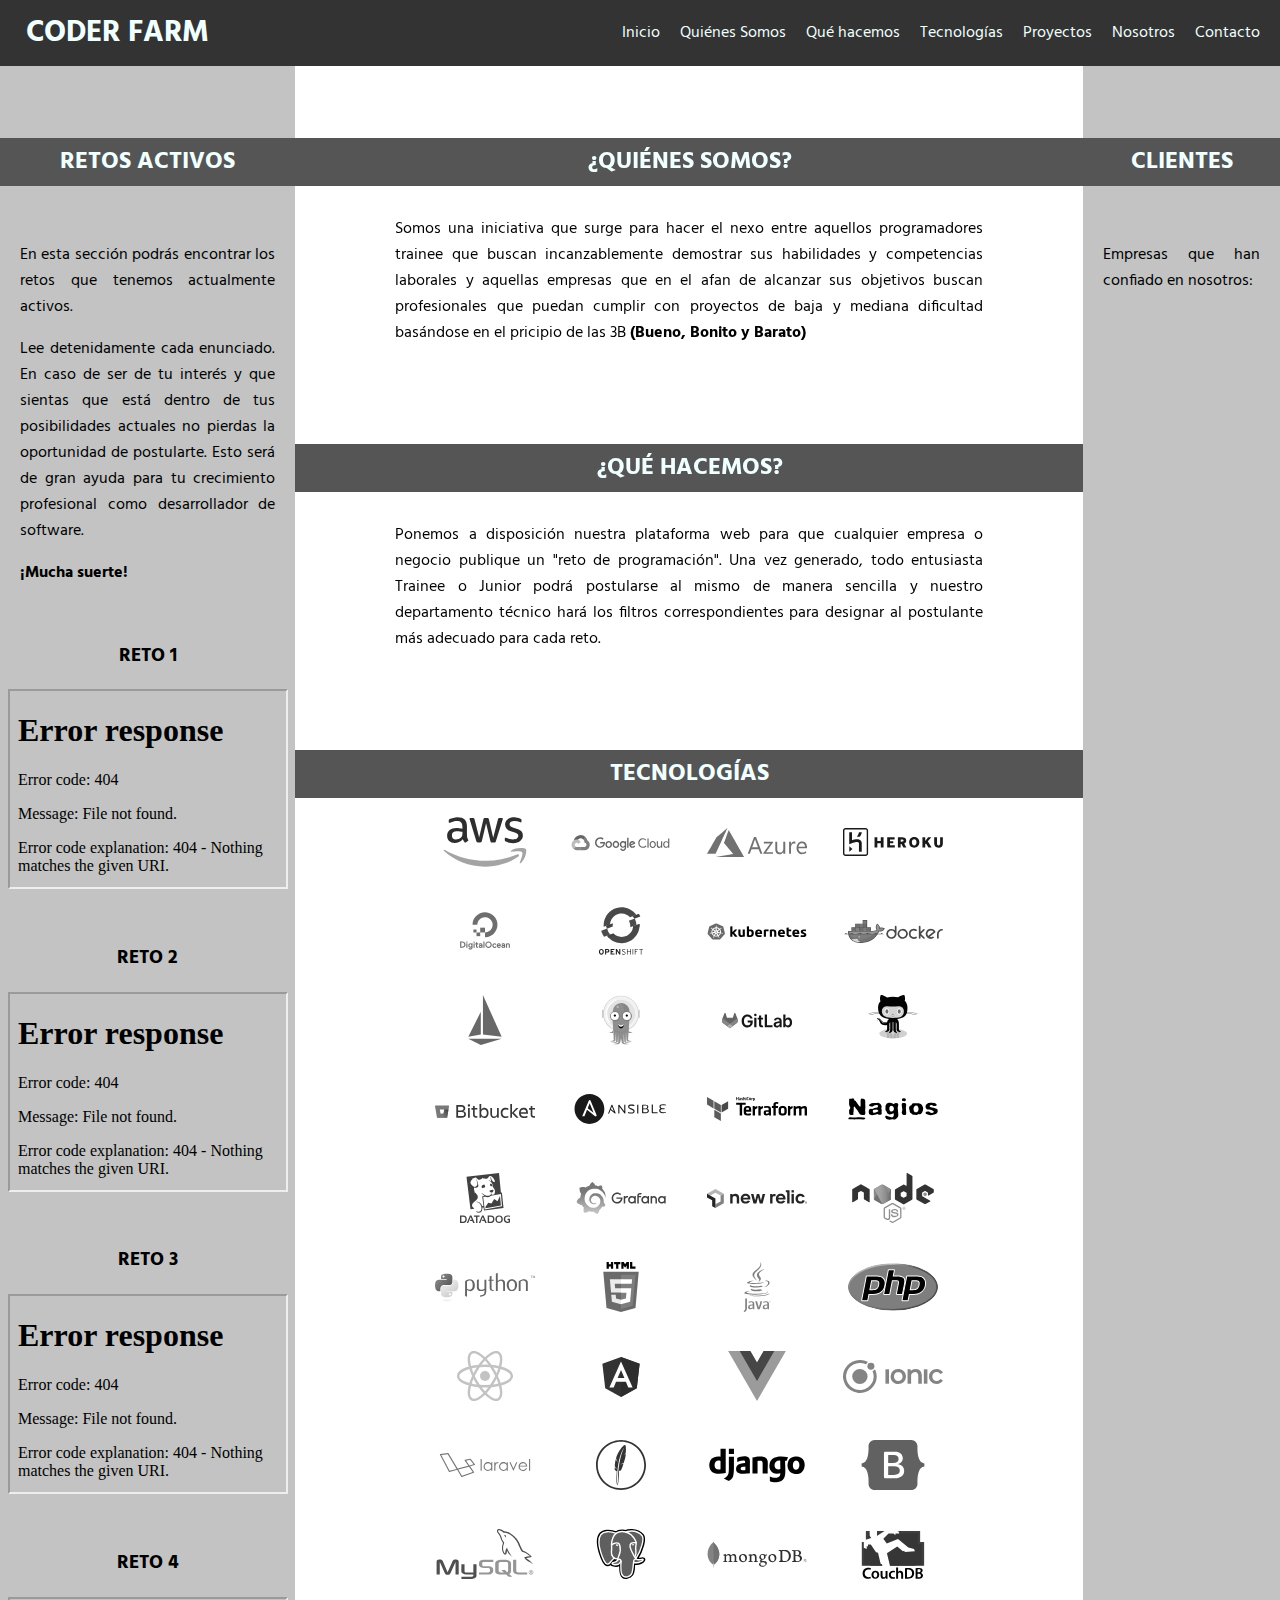
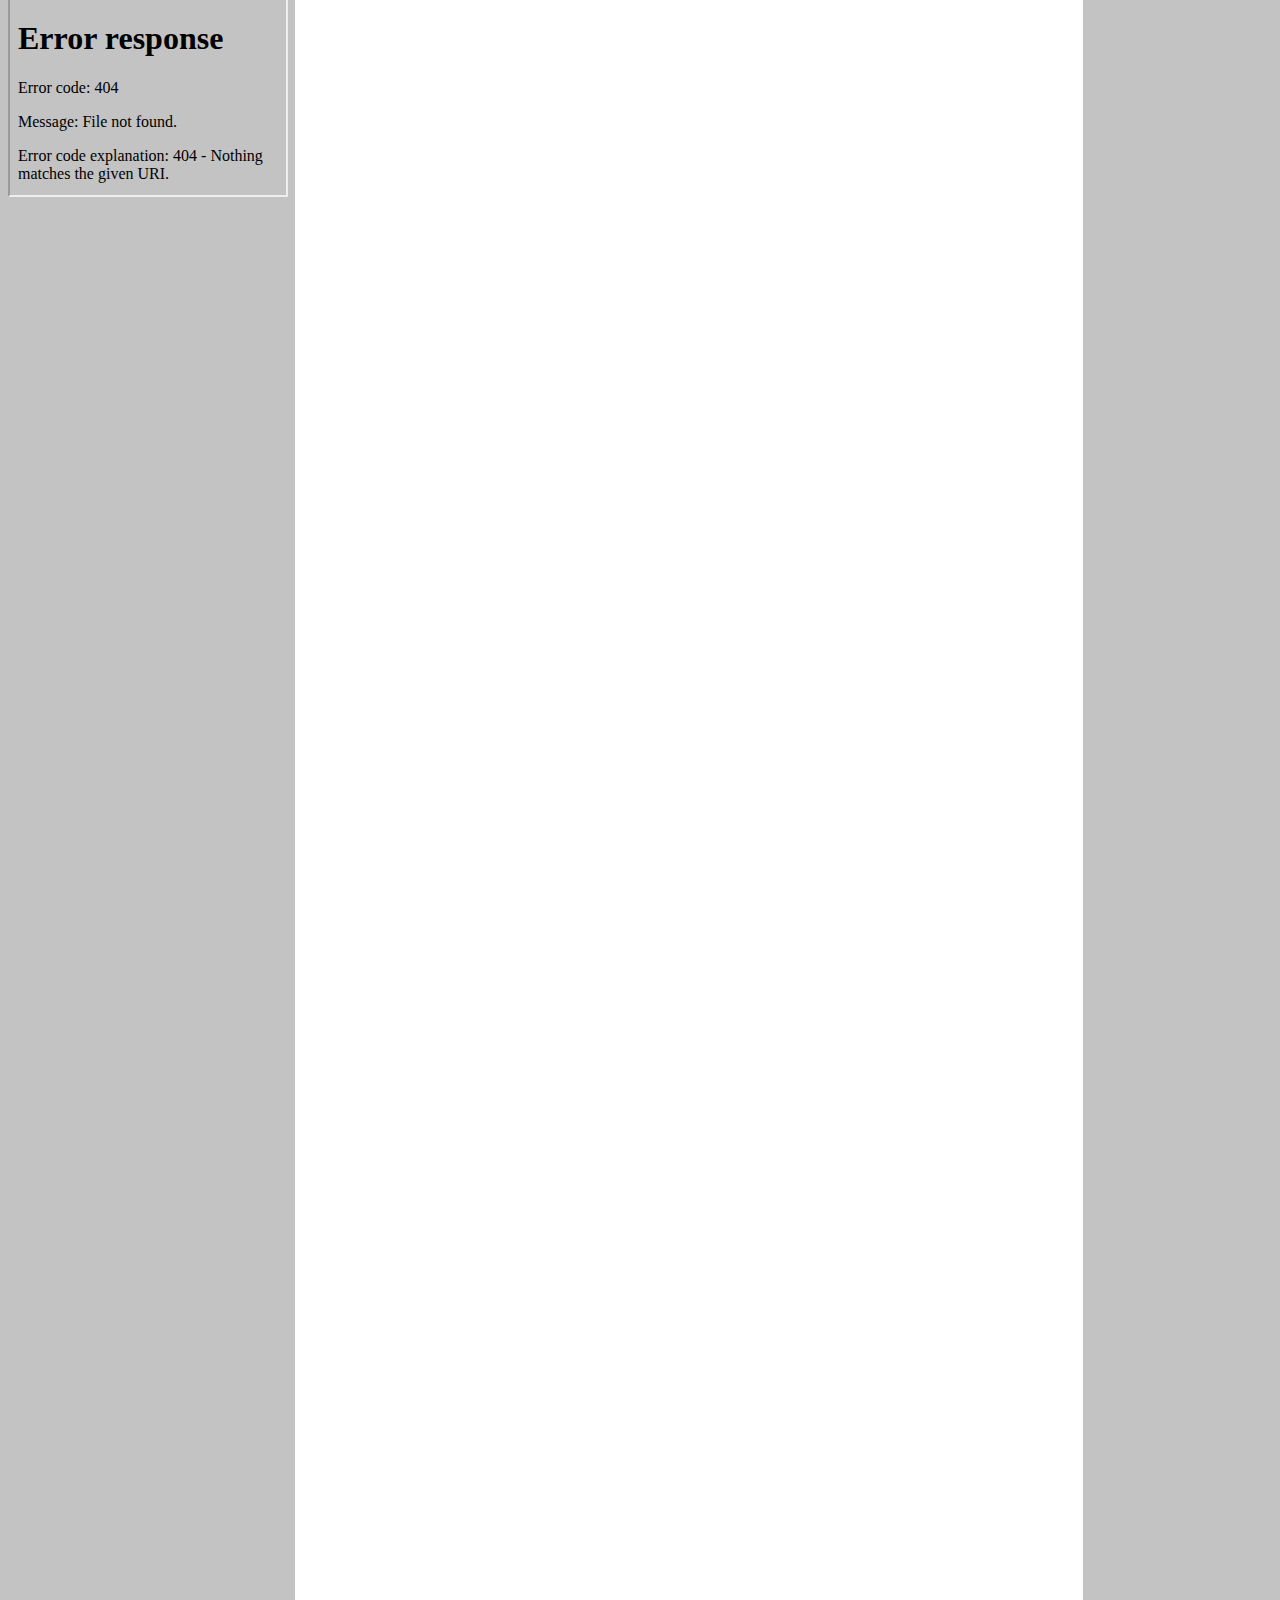
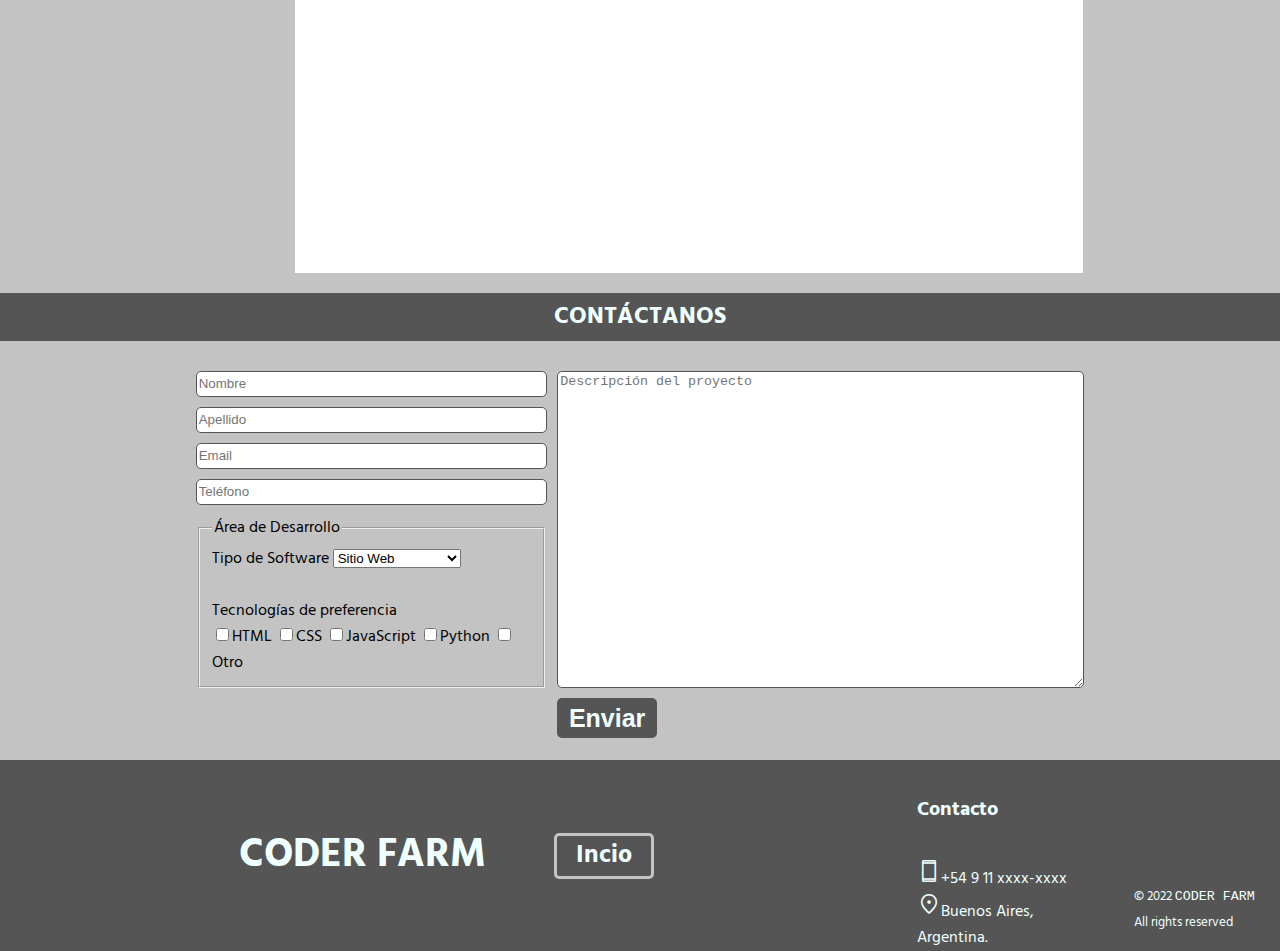
==== commit 8414aefd: "Agregado de animaciones a Section" ====
--- a/index.html
+++ b/index.html
@@ -5,6 +5,8 @@
     <meta charset="UTF-8">
     <meta http-equiv="X-UA-Compatible" content="IE=edge">
     <meta name="viewport" content="width=device-width, initial-scale=1.0">
+    <script src="https://unpkg.com/aos@2.3.1/dist/aos.js"></script>
+    <link href="https://unpkg.com/aos@2.3.1/dist/aos.css" rel="stylesheet">
     <link rel="stylesheet"
         href="https://fonts.googleapis.com/css2?family=Material+Symbols+Outlined:opsz,wght,FILL,GRAD@20..48,100..700,0..1,-50..200" />
     <link
@@ -86,7 +88,7 @@
         <!-- CONTENIDO PRINCIPAL= MAIN -->
         <div class="item3">
 
-            <section id="who"><br><br>
+            <section id="who" data-aos="fade-right" data-aos-duration="2000" data-aos-easing="linear"><br><br>
                 <div class="who">
                     <h2>¿QUIÉNES SOMOS?</h2>
                     <p>Somos una iniciativa que surge para hacer el nexo entre aquellos programadores trainee que buscan
@@ -97,7 +99,7 @@
             </section>
 
 
-            <section id="whatwedo"><br><br>
+            <section id="whatwedo" data-aos="fade-left" data-aos-duration="2000" data-aos-easing="linear"><br><br>
                 <div class="whatwedo">
                     <h2>¿QUÉ HACEMOS?</h2>
                     <p>
@@ -110,7 +112,7 @@
                 </div>
             </section>
 
-            <section id="techs"><br><br>
+            <section id="techs" data-aos="fade-right" data-aos-duration="2000" data-aos-easing="linear"><br><br>
                 <div class="tech-body">
                     <h2>TECNOLOGÍAS</h2>
                     <div class="tech-container">
@@ -227,7 +229,7 @@
             </section>
 
             <!-- <section id="projects"></section> -->
-            <section id="portfolio"><br><br>
+            <section id="portfolio" data-aos="fade-left" data-aos-duration="2000" data-aos-easing="linear"><br><br>
                 <div class="containerSlider">
                     <h2>PROYECTOS REALIZADOS</h2>
                     <ul class="sliderContenido">
@@ -275,7 +277,7 @@
 
             <!-- SECCIÓN DE ANDRES ABOUT US -->
 
-            <section id="about-us-section"><br><br>
+            <section id="about-us-section" data-aos="fade-right" data-aos-duration="2000" data-aos-easing="linear"><br><br>
                 <h2>NOSOTROS</h2>
                 <div class="about-us">
                     <ul class="about-us-lista">
@@ -409,7 +411,9 @@
         </div>
     </div>
 
-
+    <script>
+        AOS.init();
+    </script>
 </body>
 
 </html>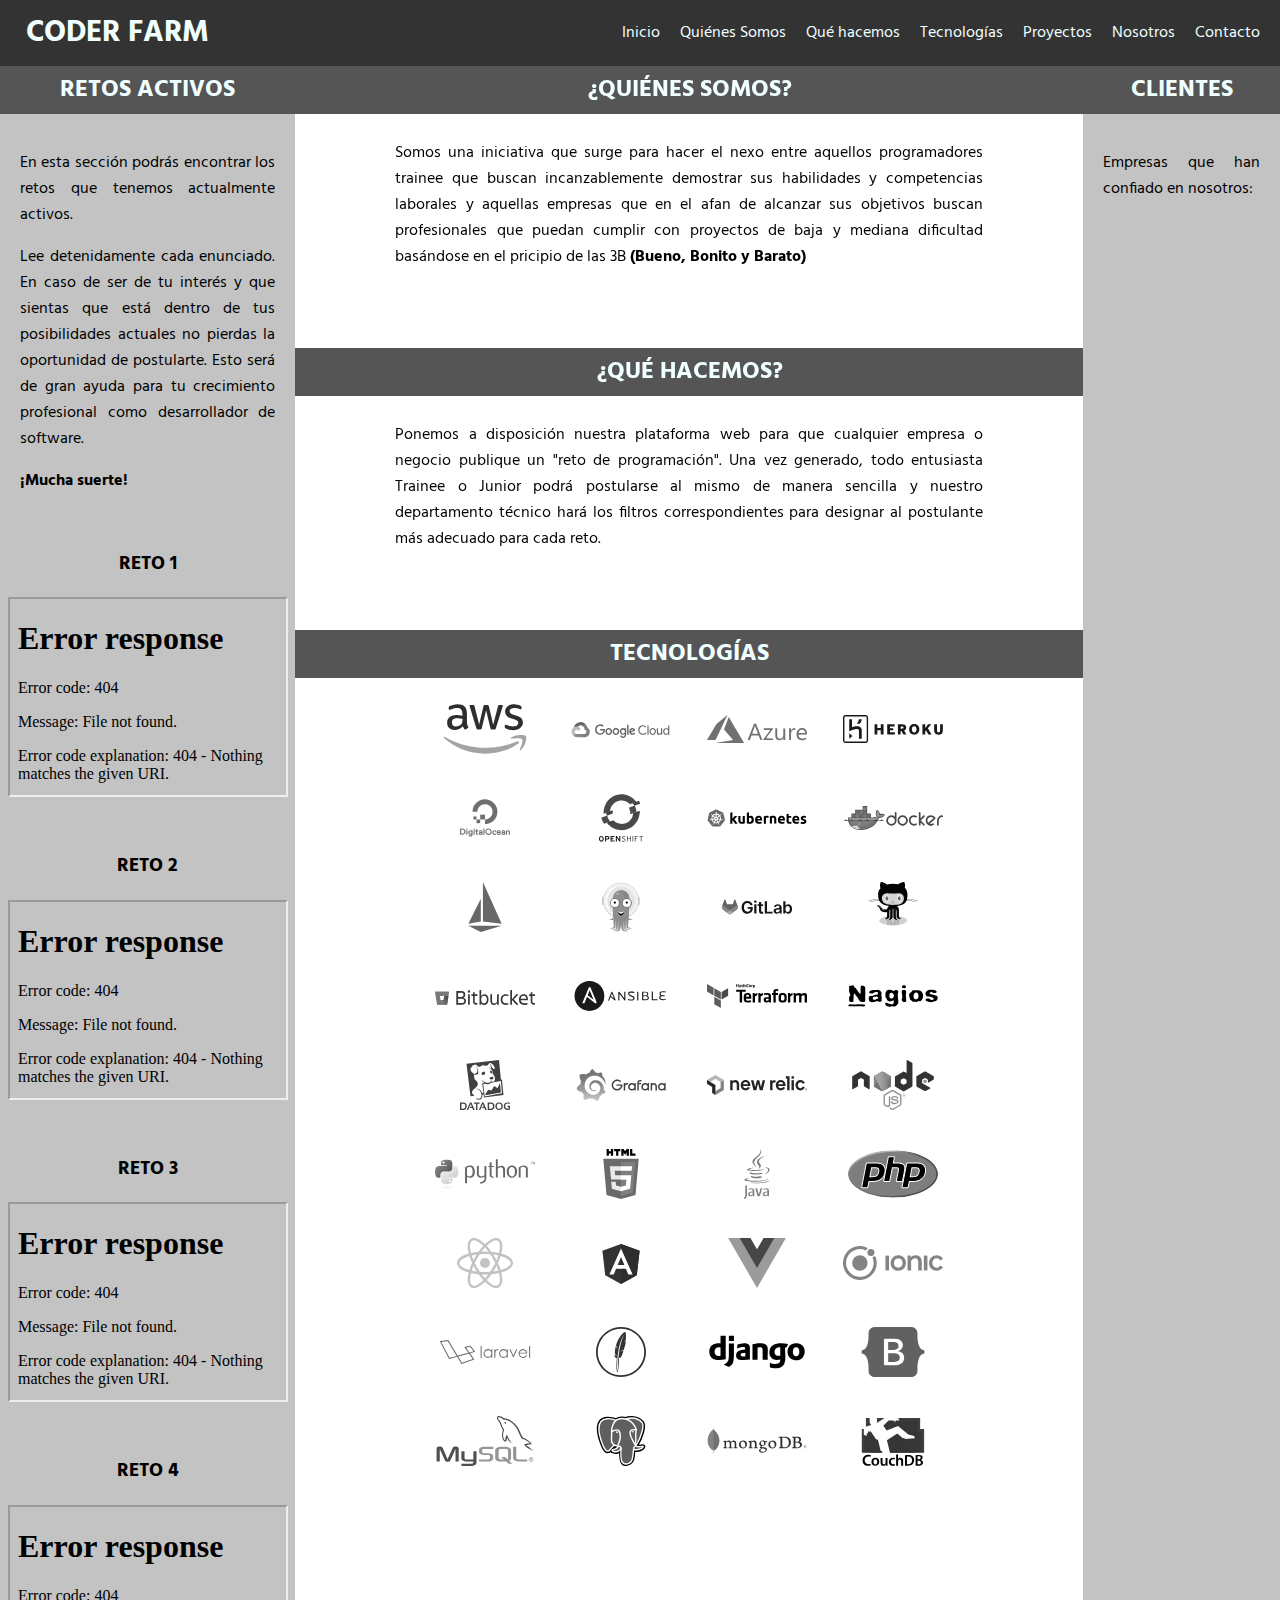
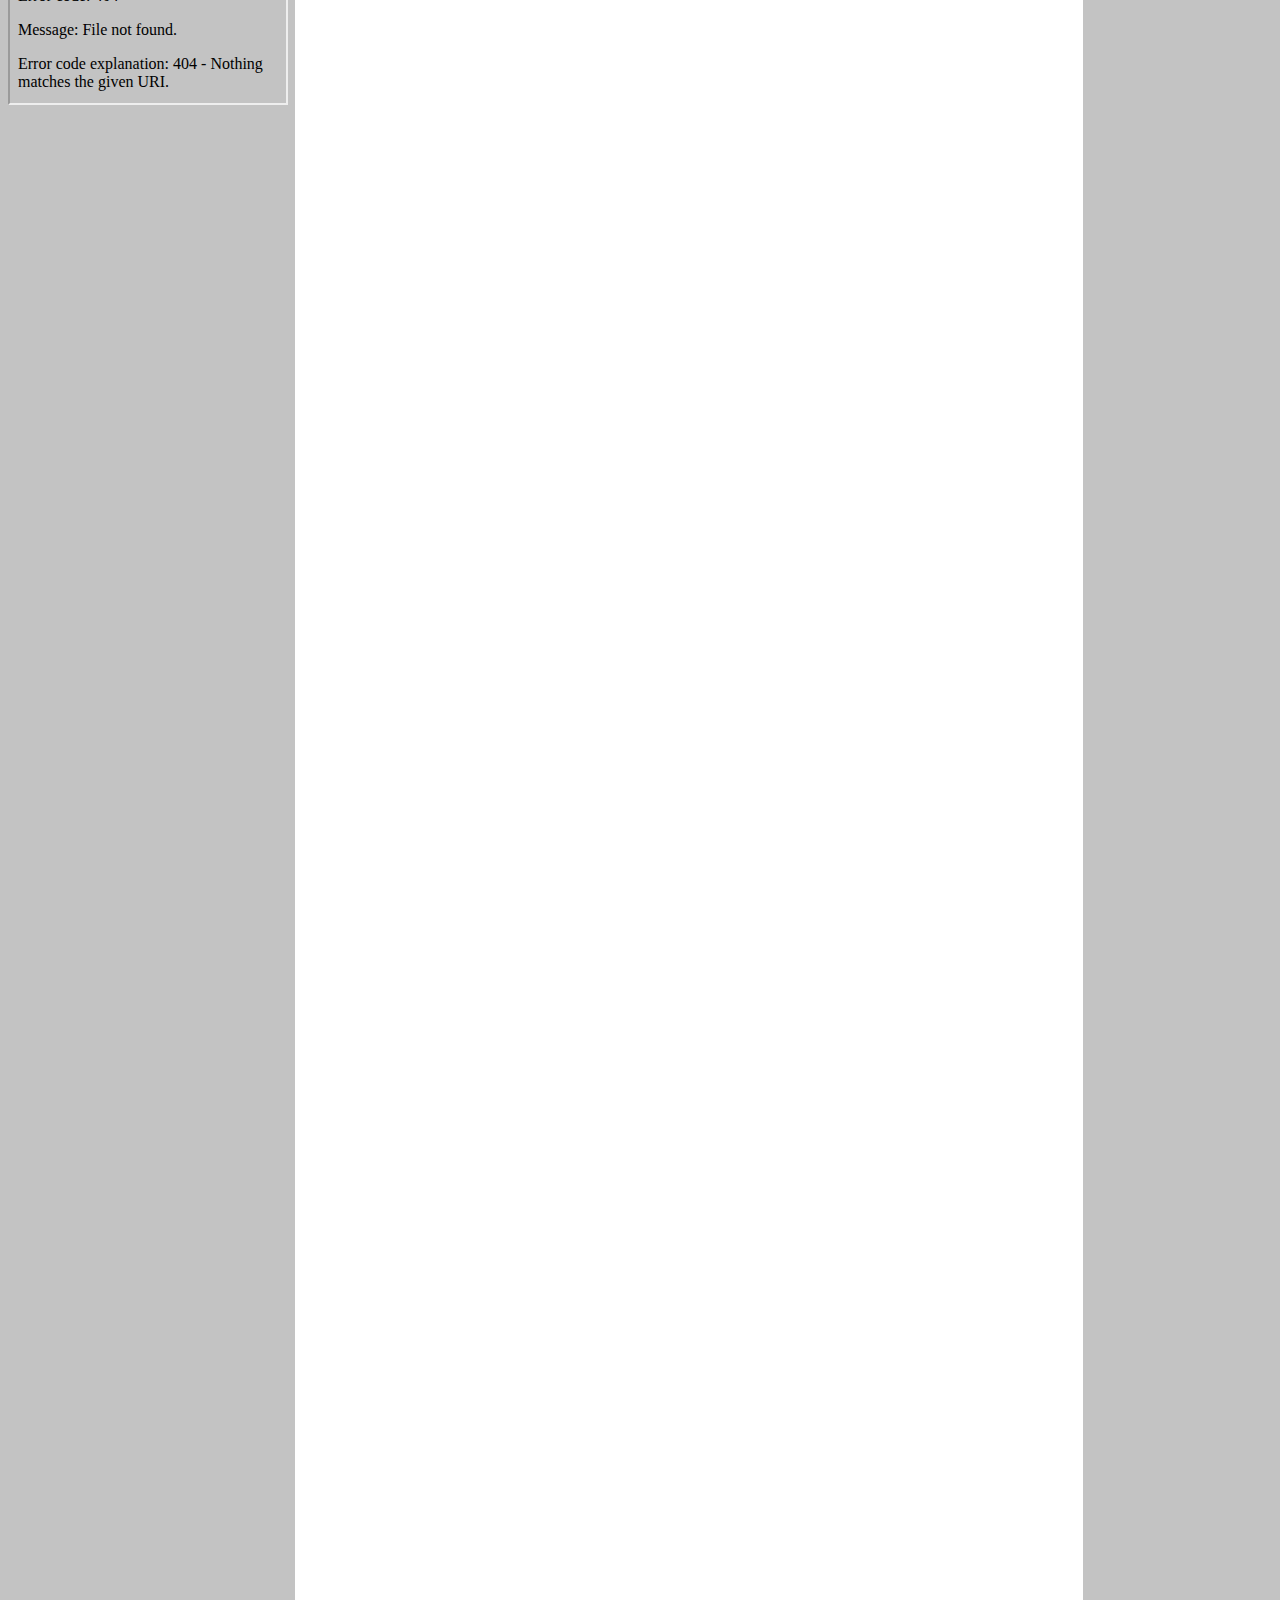
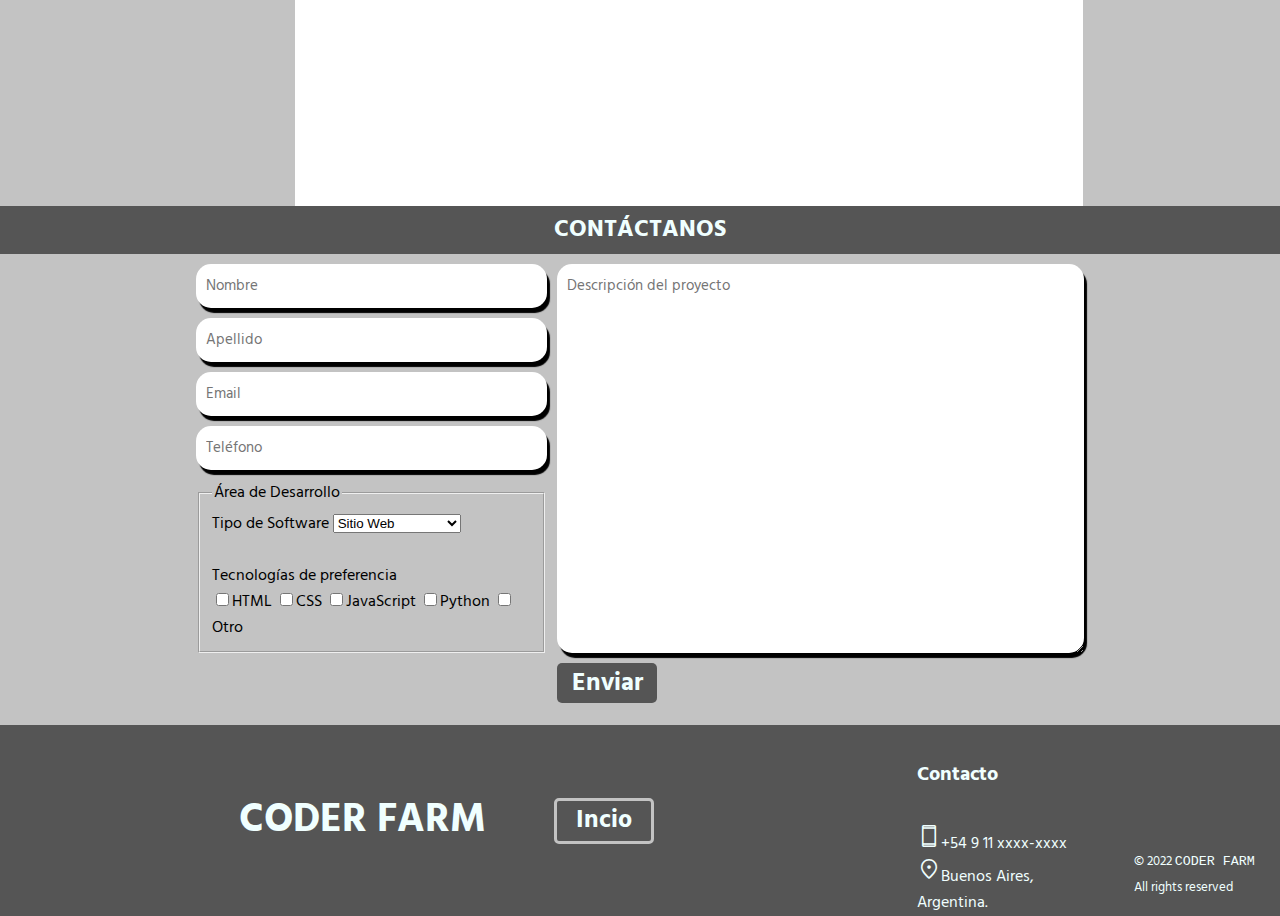
==== commit 0dbfc5f3: "Styling a form de contacto" ====
--- a/index.html
+++ b/index.html
@@ -16,7 +16,7 @@
 
     <script src="script.js" defer></script>
     <link rel="icon" type="ico" href="img/favicon.ico" />
-    <title>coder-farm</title>
+    <title>Coder-Farm</title>
 </head>
 
 <body>
@@ -57,7 +57,7 @@
         <!-- </div> -->
 
         <!-- MENÚ -->
-        <div class="item2"><br><br>
+        <div class="item2">
             <h2>RETOS ACTIVOS</h2>
             <div class="retos-activos">
                 <p>En esta sección podrás encontrar los retos que tenemos actualmente activos.</p>
@@ -87,8 +87,7 @@
 
         <!-- CONTENIDO PRINCIPAL= MAIN -->
         <div class="item3">
-
-            <section id="who" data-aos="fade-right" data-aos-duration="2000" data-aos-easing="linear"><br><br>
+            <section id="who" data-aos="fade-right" data-aos-duration="2000" data-aos-easing="linear">
                 <div class="who">
                     <h2>¿QUIÉNES SOMOS?</h2>
                     <p>Somos una iniciativa que surge para hacer el nexo entre aquellos programadores trainee que buscan
@@ -229,7 +228,7 @@
             </section>
 
             <!-- <section id="projects"></section> -->
-            <section id="portfolio" data-aos="fade-left" data-aos-duration="2000" data-aos-easing="linear"><br><br>
+            <section id="portfolio" data-aos="fade-left" data-aos-duration="2000" data-aos-easing="linear">
                 <div class="containerSlider">
                     <h2>PROYECTOS REALIZADOS</h2>
                     <ul class="sliderContenido">
@@ -277,7 +276,7 @@
 
             <!-- SECCIÓN DE ANDRES ABOUT US -->
 
-            <section id="about-us-section" data-aos="fade-right" data-aos-duration="2000" data-aos-easing="linear"><br><br>
+            <section id="about-us-section" data-aos="fade-right" data-aos-duration="2000" data-aos-easing="linear">
                 <h2>NOSOTROS</h2>
                 <div class="about-us">
                     <ul class="about-us-lista">
@@ -311,7 +310,7 @@
 
 
         <!-- ASIDE -->
-        <div class="item4"><br><br>
+        <div class="item4">
             <h2>CLIENTES</h2>
             <div>
                 <p>Empresas que han confiado en nosotros:</p>
@@ -336,7 +335,7 @@
                 <input type="text" name="Email" placeholder="Email" class="hijo input_3">
                 <br>
                 <label for="telefono"></label>
-                <input type="number" name="phone" placeholder="Teléfono" class="hijo input_4">
+                <input type="tel" name="phone" placeholder="Teléfono" class="hijo input_4">
                 <br>
                 <label for="comentarios"></label>
                 <textarea id="msg" name="Comentarios" cols="30" rows="10" placeholder="Descripción del proyecto"
--- a/css/estilos.css
+++ b/css/estilos.css
@@ -88,7 +88,7 @@
 }
 
 .containerSlider ul, li {
-    margin: 0;
+    margin: 2.6rem 0;
     padding: 0;
     list-style: none;
 }
@@ -150,9 +150,12 @@
     justify-content: space-between;   
     align-items: center;
     color: azure;
-    z-index: 1;
-}
-
+    /* z-index: 1; */
+}
+
+nav ul li {
+    margin: 0;
+}
 header {
     top: 0;
     position: sticky;
@@ -250,7 +253,7 @@
     justify-content: space-evenly;
     align-items: flex-start;
     width: 66%;
-    margin: 0 auto;
+    margin: 2.6rem auto;
     gap: 3rem;
     align-items: center;
 }
@@ -411,8 +414,10 @@
     justify-self: center;
 }
 
-
-
+input, textarea {
+    font-family: inherit;
+    font-size: 1.5rem;
+}
 /* CONTENEDOR PARA EL FORMULARIO */
 .grid-container-form{
     width: 100%;
@@ -423,8 +428,11 @@
 }
 
 .hijo{
-    border-radius: 5px;
-    border:0.1px solid  #555;
+    background-color: white;
+    border: none;
+    border-radius: 1.5rem;
+    padding: 1rem;
+    box-shadow: 0.3rem 0.5rem 0.1rem black;
 }
 
 .input_1{
@@ -543,6 +551,7 @@
     background-color: #555;
     color: azure;
     padding: 0.5rem;
+    margin: 0;
 }
 
 h4{
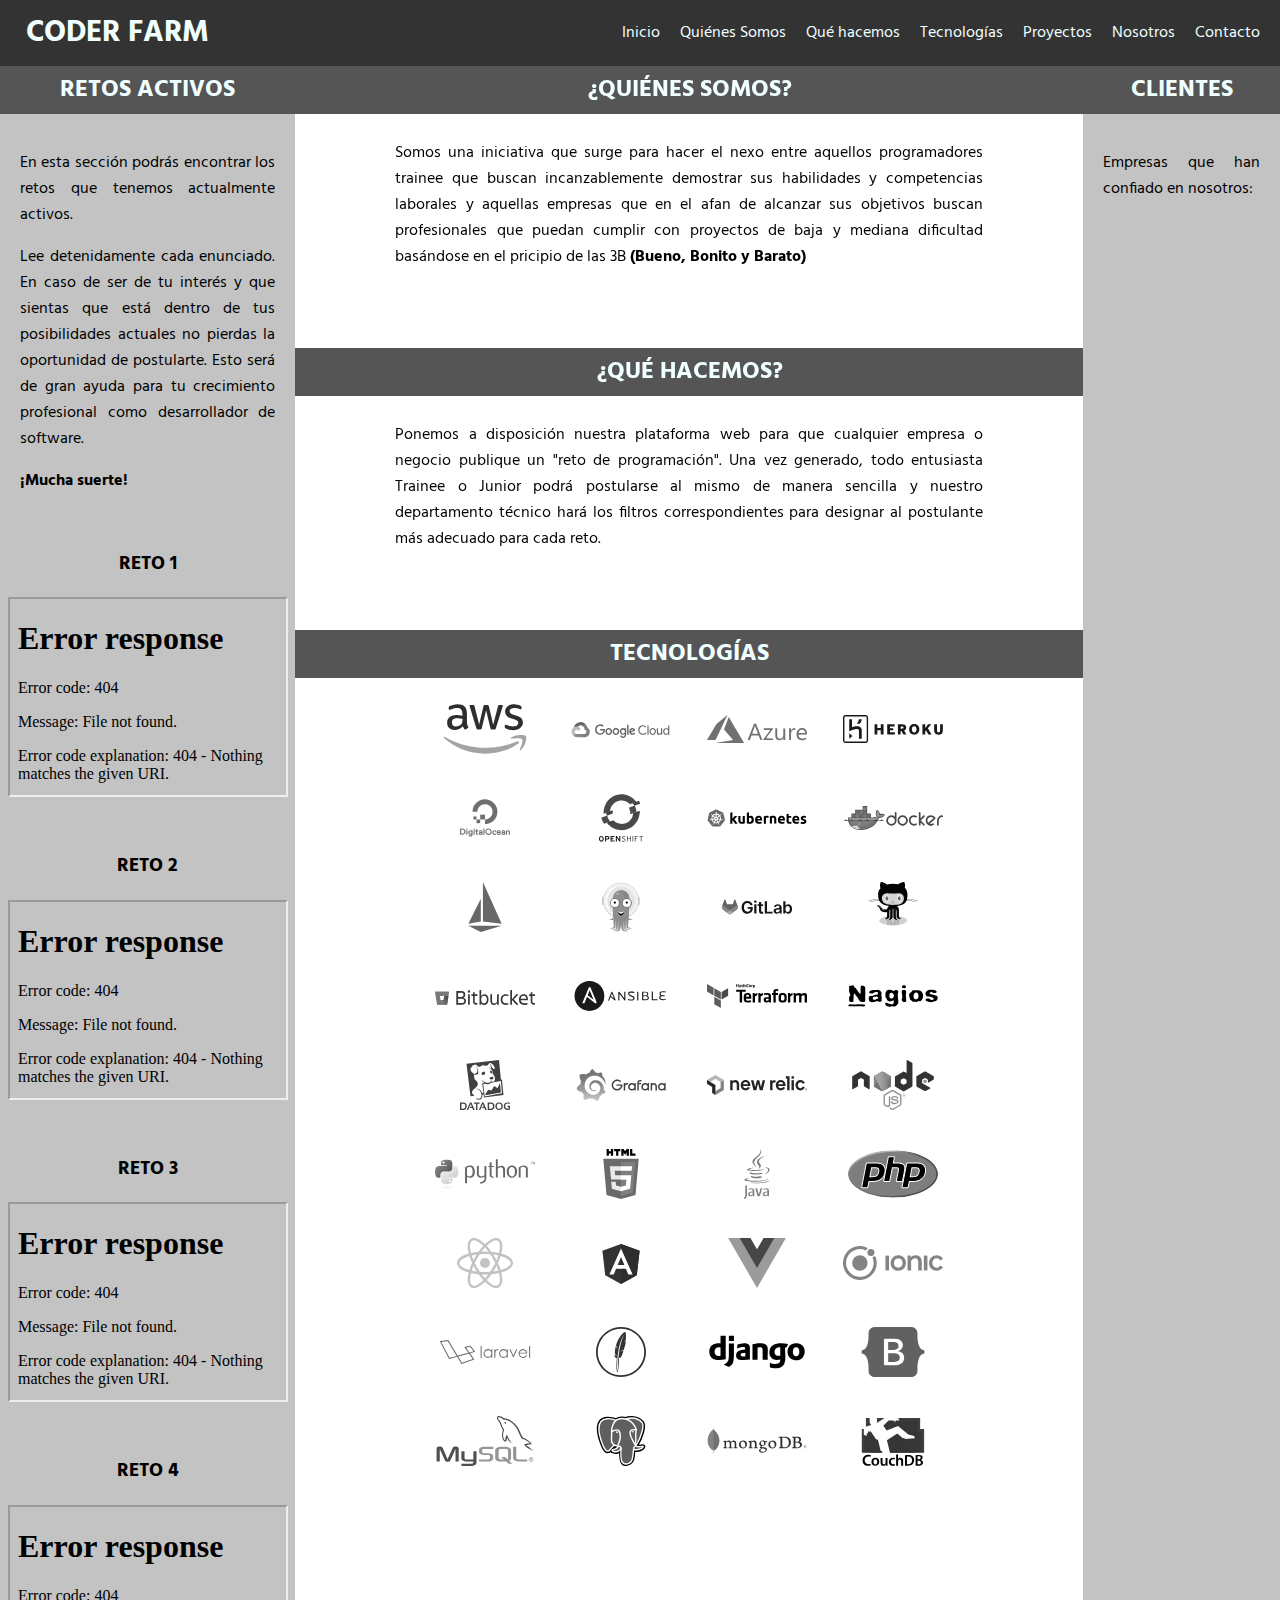
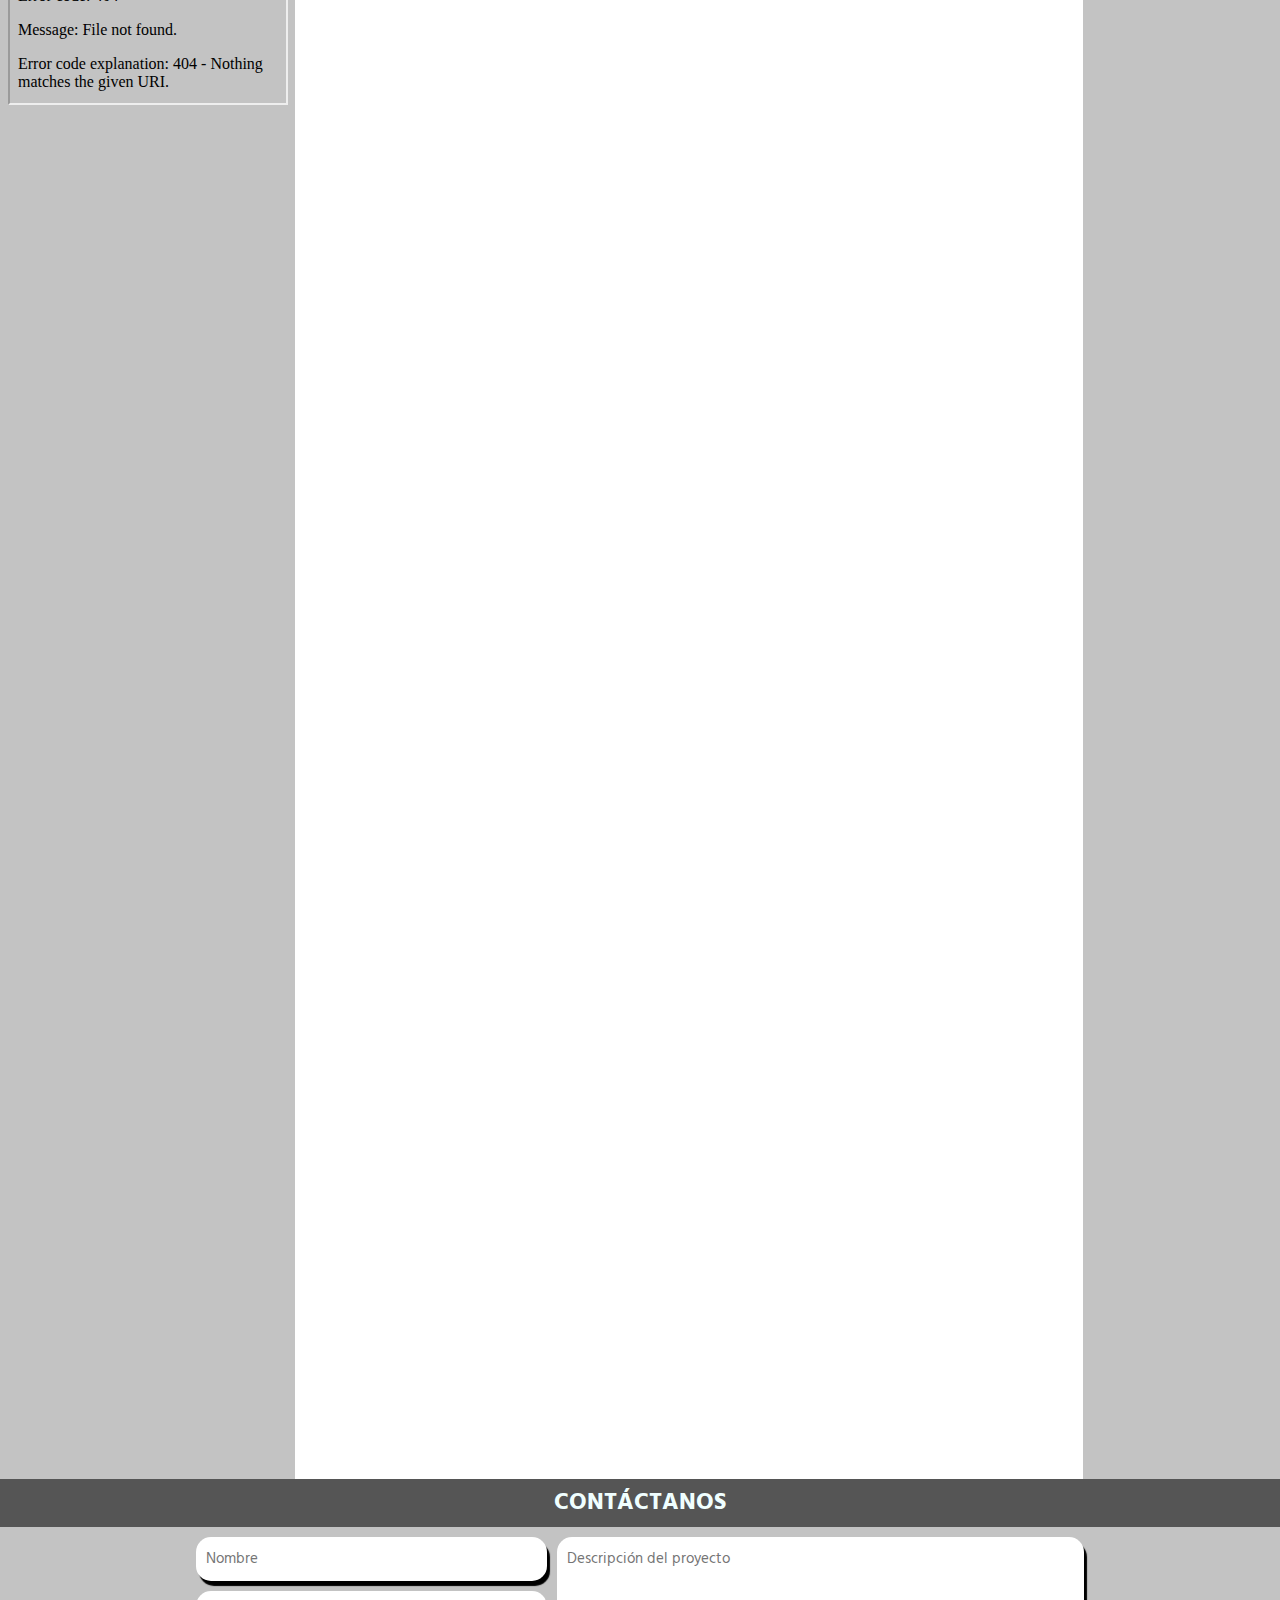
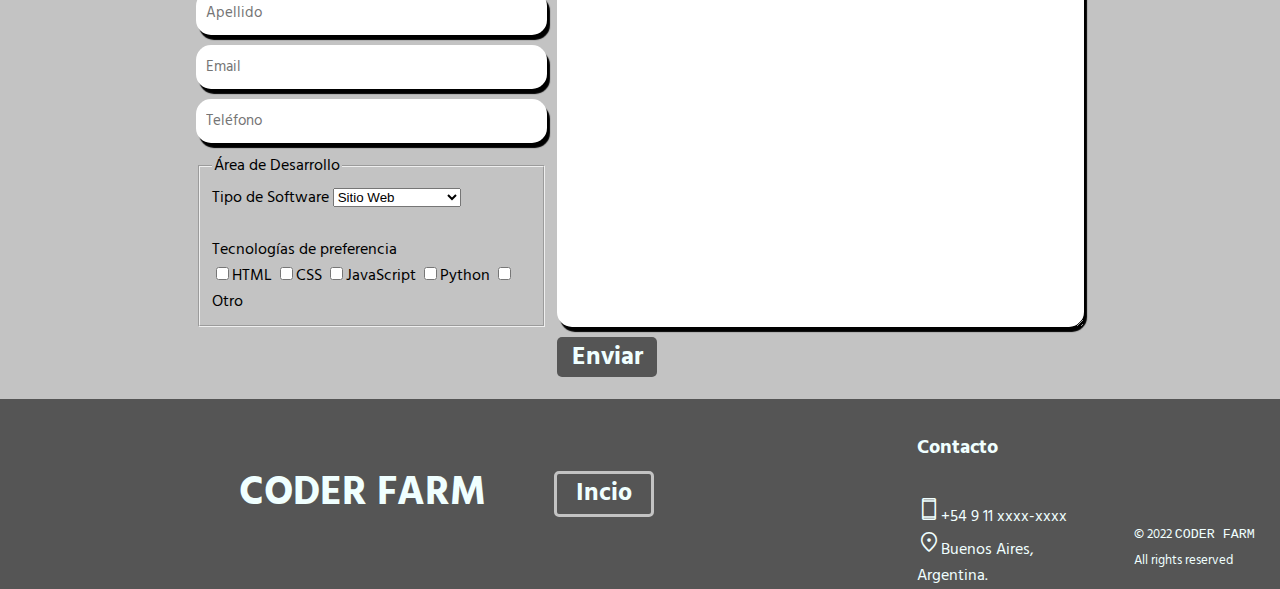
==== commit 2ae6512a: "Arreglado de navBar, modificación estética a las cards nosotros" ====
--- a/index.html
+++ b/index.html
@@ -23,16 +23,9 @@
     <!-- Este código es para poder insertar inconos de Google Font -->
     <!-- Lo único que se cambia es la palabra serch por la palabra correspondiente al icono que queramos -->
     <!-- para buscar más inconos buscar en el siguiente link: https://fonts.google.com/icons?preview.text=hola%20mundo&preview.text_type=custom&icon.platform=web -->
-
-    <!-- <span class="material-symbols-outlined">
-        search
-    </span> -->
-
     <div class="grid-container">
         <!-- HEADER -->
-        <!-- SECCIÓN DE ANDRÉS -->
-        <div id="marca"></div>
-        <!-- <div class="item1"> -->
+        <div name="top"></div>
             <header class="item1">
                 <nav>
                     <div class="marca"><h1>CODER FARM</h1></div>
@@ -43,7 +36,7 @@
                     </a>
                     <div class="navbar-links">
                         <ul>
-                            <li><a href="#marca">Inicio</a></li>
+                            <li><a href="#top">Inicio</a></li>
                             <li><a href="#who">Quiénes Somos</a></li>
                             <li><a href="#whatwedo">Qué hacemos</a></li>
                             <li><a href="#techs">Tecnologías</a></li>
@@ -54,7 +47,6 @@
                     </div>
                 </nav>
             </header>
-        <!-- </div> -->
 
         <!-- MENÚ -->
         <div class="item2">
@@ -232,7 +224,7 @@
                 <div class="containerSlider">
                     <h2>PROYECTOS REALIZADOS</h2>
                     <ul class="sliderContenido">
-                        <li id="trabajo1">
+                        <li id="trabajo1" name="trabajo1">
                             <img class="imgSlider fadeIn" src="/img/realizado1.png" alt="trabajo realizado portfolio">
                             <p>Lorem ipsum dolor sit amet consectetur, adipisicing elit. Totam soluta officia
                                 consequuntur quis perferendis impedit labore atque, maxime eos ab quas nostrum quam
@@ -292,22 +284,18 @@
                             <h3 class="text-contraste">Luis</h3>
                             <p class="text-contraste">Aficionado a la tecnología. Flexible y razonable. Ingeniero de
                                 profesión. Su meta:
-                                agilizar los procesos para encontrar la forma más fácil de resolver cada problema</p>
-                        </li>
-                        <li>
-                            <img class="about-us-img" src="" alt="Cristian">
+                                agilizar los procesos para encontrar la forma más fácil de resolver cada problema.</p>
+                        </li>
+                        <li>
+                            <img class="about-us-img" src="img/cristianProfile.jpg" alt="Cristian">
                             <h3>Cristian</h3>
-                            <p>Lorem ipsum dolor sit amet consectetur, adipisicing elit. Voluptas illum quos, minima
-                                repellat vel ratione dolorum eveniet molestiae ducimus reiciendis fugiat ipsa est iure
-                                fugit explicabo nemo magni repudiandae ea.</p>
+                            <p>Apasionado de la lógica y la música. Metódico y organizado. Analizar cada situación en búsqueda de la solución más eficiente y expeditiva. Si no sabe algo, lo googlea hasta saberlo y entenderlo.</p>
                         </li>
                     </ul>
                 </div>
             </section>
 
         </div>
-
-
 
         <!-- ASIDE -->
         <div class="item4">
@@ -387,7 +375,7 @@
 
                 <div class="area_3">
                     <div class="boton_inicio">
-                        <a href="#marca">Incio</a>
+                        <a href="#top">Incio</a>
                     </div>
                 </div>
 
--- a/css/estilos.css
+++ b/css/estilos.css
@@ -143,14 +143,11 @@
 
 nav {
     background-color: #333;
-    /* background-color: transparent; */
-    /* height: 200px; */
-    width: 100%;
+    width: 100vw;
     display: flex;
     justify-content: space-between;   
     align-items: center;
     color: azure;
-    /* z-index: 1; */
 }
 
 nav ul li {
@@ -159,6 +156,7 @@
 header {
     top: 0;
     position: sticky;
+    z-index: 1;
 }
 .marca {
     font-size: 4rem;
@@ -281,47 +279,49 @@
 }
 
 .about-us {
-    width: 66%;
     margin: 0 auto;
 }
 
 .about-us-lista {
     display: flex;
-    flex-wrap: wrap;
-    justify-content: center;
+    justify-content: space-between;
     list-style: none;
     padding: 0;
     width: 100%;
+    height: 60rem;
 }
 
 .about-us-lista h3 {
     text-transform: uppercase;
-    margin: 0 0 1em 0;
     text-align: left;
+    padding: 1rem;
 }
 
 .about-us-lista li:nth-child(2n+1) {
     border-top-left-radius: 3px;
-    /* background-color: rgba(0,0,0,0.035); */
-    /* background-color: #C3C3C3; */
-    /* color: #555; */
     background-color: #555;
-    border-radius: 5px;
+    border-radius: 0.5rem;
 }
 
 .about-us-lista li {
-    padding: 4em 4em 2em 6em;
+    padding: 1rem;
+    margin: 3.5rem;
     display: block;
     position: relative;
     text-align: left;
-    width: 33.3%
+    width: 33.3%;
+    display: flex;
+    flex-direction: column;
+    align-items: center;
+    box-shadow: 0.1rem 0.1rem 0.1rem 0.1rem #555;
+    border-radius: 0.5rem;
     
 }
 
 .about-us-img {
     display: inline-block;
     position: relative;
-    /* float: right; */
+    margin-top: 3rem;
     width: 100px;
     height: 100px;
     max-width: 120px;
@@ -367,6 +367,7 @@
 /*Principal*/
 .item3 {
     grid-area: main;
+    z-index: 0;
 }
 /*Aside*/
 .item4 {
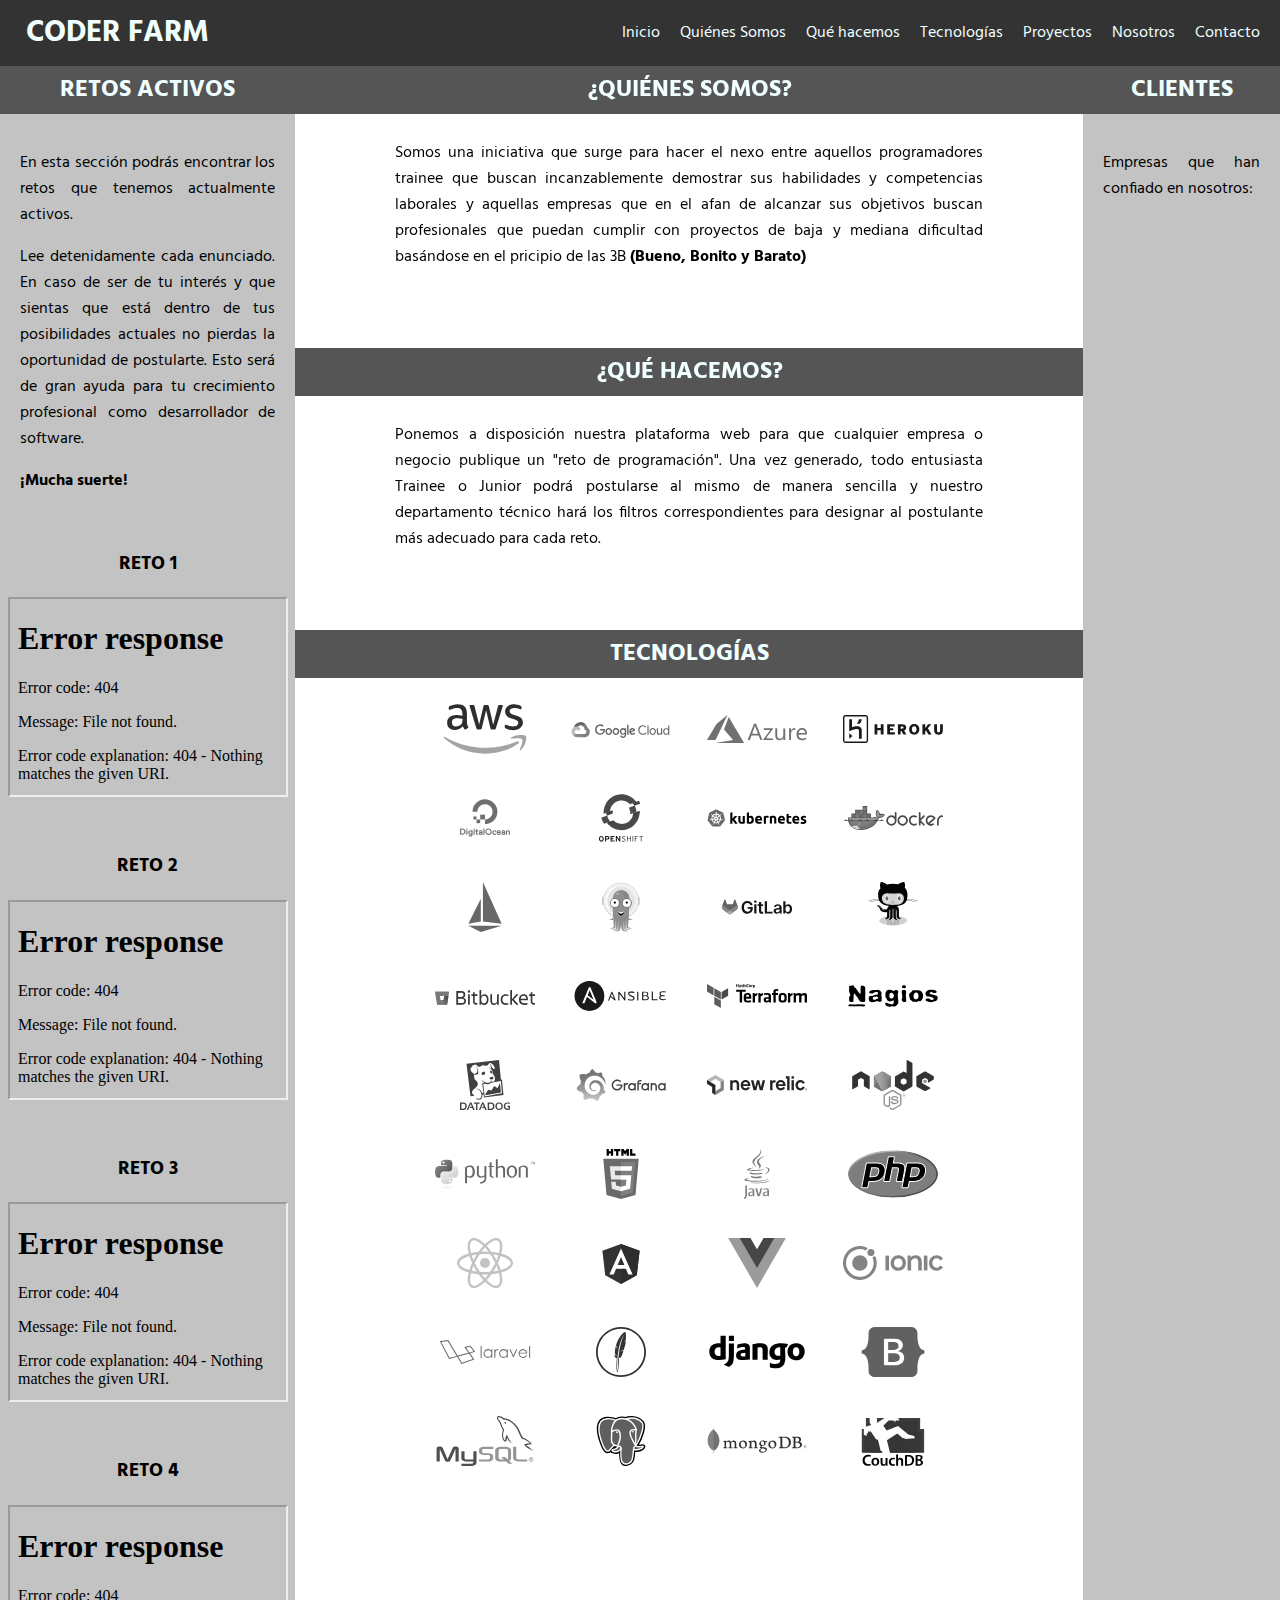
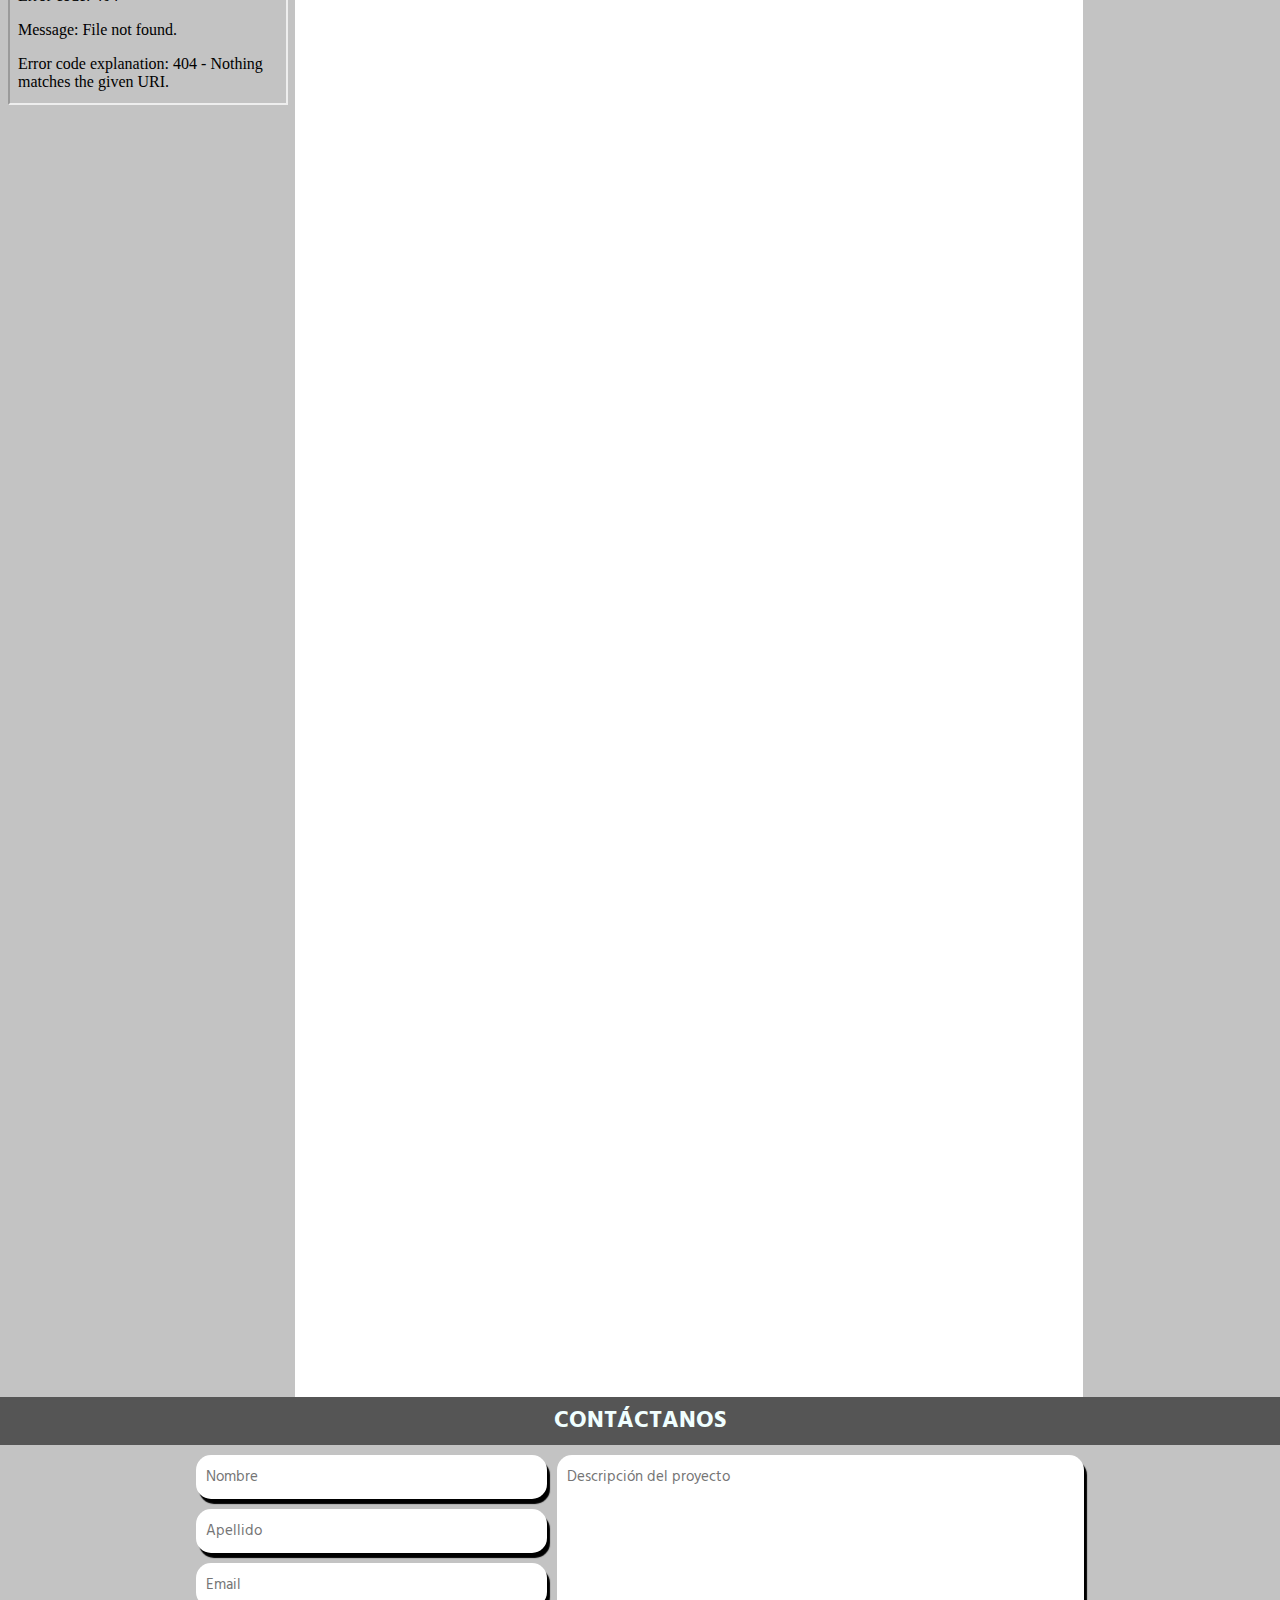
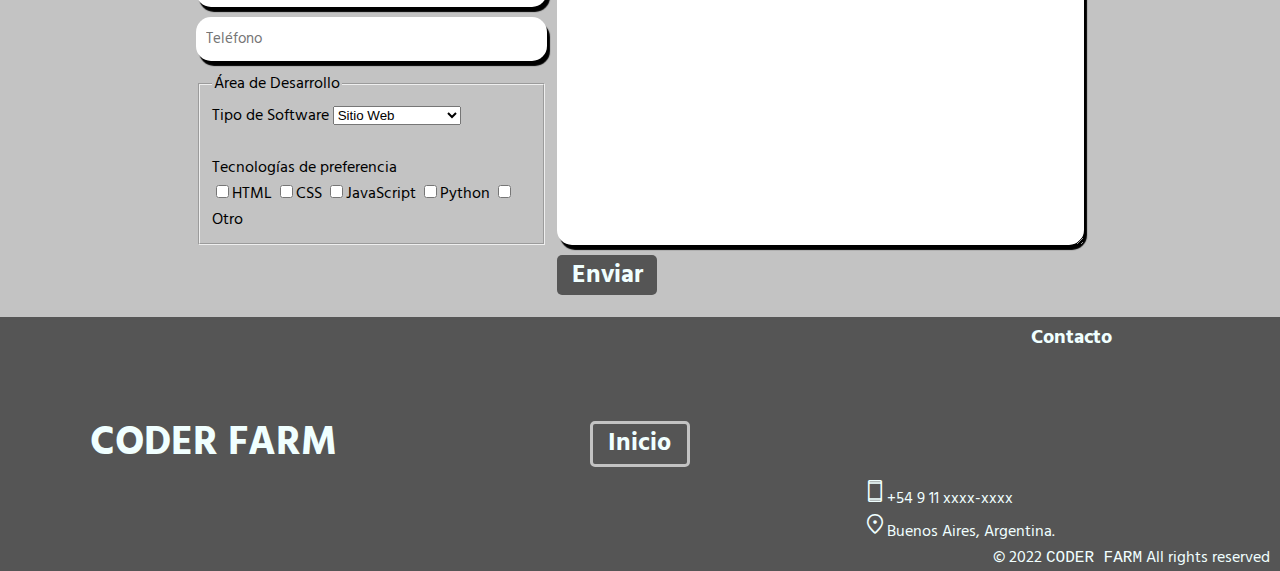
==== commit f4f24147: "Estructurado de footer, colocacion de Iframe, correcciones menores en css" ====
--- a/index.html
+++ b/index.html
@@ -248,7 +248,7 @@
                                 consequuntur quis perferendis impedit labore atque, maxime eos ab quas nostrum quam
                                 repellendus! Dicta incidunt saepe consequuntur ipsum cum!</p>
                         </li>
-                    </ul><br>
+                    </ul>
                     <ul class="sliderMenu">
                         <li>
                             <a href="#trabajo1">●</a>
@@ -346,15 +346,6 @@
                     <input type="checkbox" name="conocimiento previo" value="JS">JavaScript
                     <input type="checkbox" name="conocimiento previo" value="PT">Python
                     <input type="checkbox" name="conocimiento previo" value="O">Otro
-
-                    <!-- <br> -->
-
-                    <!-- <label for="intereses">Tengo interés en...</label>
-                            <input type="radio" name="interes" value="1">Python
-                            <input type="radio" name="interes" value="2">Java
-                            <input type="radio" name="interes" value="3">PHP
-                            <input type="radio" name="interes" value="4">Diseño UX/UI
-                        -->
                 </fieldset><br><br>
 
                 <input class="boton_enviar" type="submit" value="Enviar">
@@ -364,36 +355,23 @@
         <!-- FOOTER -->
         <div class="item6">
             <footer class="grid-container-footer">
-
-                <div class="area_1">
-                    <!-- Nada aún -->
-                </div>
-
                 <div class="area_2">
                     <h4>CODER FARM</h4>
                 </div>
 
                 <div class="area_3">
                     <div class="boton_inicio">
-                        <a href="#top">Incio</a>
+                        <a href="#top">Inicio</a>
                     </div>
                 </div>
 
                 <div class="area_4">
-                    <!-- <h5>Contacto</h5><span class="material-symbols-outlined">sms</span>+54 9 11 xxxx-xxxx -->
                     <h5>Contacto</h5>
-                    <span class="material-symbols-outlined">smartphone</span>+54 9 11 xxxx-xxxx
-                    <br>
-                    <span class="material-symbols-outlined">location_on</span>Buenos Aires, Argentina.
-                </div>
-
-                <div class="area_5">
-
-                    <p><small>© 2022 <code translate="no"><span>CODER FARM</span></code>
-                            <br>
-                            All rights reserved</p>
-                </div>
-
+                    <iframe src="https://www.google.com/maps/embed?pb=!1m18!1m12!1m3!1d3284.0168878894538!2d-58.38375908425695!3d-34.60373446500705!2m3!1f0!2f0!3f0!3m2!1i1024!2i768!4f13.1!3m3!1m2!1s0x4aa9f0a6da5edb%3A0x11bead4e234e558b!2sObelisco!5e0!3m2!1ses-419!2sar!4v1666466400919!5m2!1ses-419!2sar" width="250" height="120" style="border:0;" allowfullscreen="" loading="lazy" referrerpolicy="no-referrer-when-downgrade"></iframe>
+                    <p><span class="material-symbols-outlined">smartphone</span>+54 9 11 xxxx-xxxx</p>
+                    <p><span class="material-symbols-outlined">location_on</span>Buenos Aires, Argentina.</p>
+                    <p class="copyr">© 2022 <code translate="no">CODER FARM</code> All rights reserved</p>
+                </div>
             </footer>
         </div>
     </div>
--- a/css/estilos.css
+++ b/css/estilos.css
@@ -67,14 +67,11 @@
 /* }  */
 
 #portfolio p {
-    /* font-size: 2rem; */
     text-align: justify;
-    padding: 5rem 10rem;
+    padding: 5rem 5rem;
 }
 
 .containerSlider {
-    /* margin: 0 auto; */
-    /* padding: 2rem; */
     width: 100%;
 }
 
@@ -88,7 +85,7 @@
 }
 
 .containerSlider ul, li {
-    margin: 2.6rem 0;
+    margin: 2rem 0;
     padding: 0;
     list-style: none;
 }
@@ -124,6 +121,7 @@
 }
 
 .sliderMenu {
+    margin: 0;
     display: flex;
     justify-content: center;
 
@@ -143,7 +141,7 @@
 
 nav {
     background-color: #333;
-    width: 100vw;
+    width: 100%;
     display: flex;
     justify-content: space-between;   
     align-items: center;
@@ -404,9 +402,6 @@
         'footer footer footer footer';
         grid-template-columns: 1.5fr 2fr 2fr 1fr ;
         gap: 0rem;
-        /* background-color: #2196F3; */
-        /* padding: 10px; */
-        /* margin: 50px; */
 }
 
 /* SECCIÓN PARA EL LADO IZQUIERDO */
@@ -474,7 +469,6 @@
     font-size: 2.5rem;
     font-weight: bold;
     border: none;
-    /* margin: 0 0 5rem 0; */
     background-color:#555;
     color: azure;
     border-radius: 0.5rem;
@@ -482,55 +476,68 @@
 
 
 .grid-container-footer{
+    overflow: hidden;
     width: 100%;
     display: grid;
-    grid-template-columns: 1fr 2fr 2fr 1fr 1fr;
-    gap: 2rem;
-    grid-template-rows: 3rem;
-    /* margin: 2rem; */
-}
-
-.area_1{
-    grid-column: 1 / 2;
-    grid-row: 1 / 4;
-    /* background-color: violet; */
+    grid-template-columns: 1fr 1fr 1fr;
+    grid-template-areas: 'logo home contacto';
 }
 
 .area_2{
-    grid-column: 2 / 3;
-    grid-row: 1 / 4;
-    /* background-color: antiquewhite; */
     justify-self: center;
     align-self: center;
-
+    grid-area: logo;
 }
 
 .area_3{
-    grid-column: 3 / 4;
-    grid-row: 1 / 4;
-    /* background-color: aqua; */
-    justify-self: left;
+    justify-self: center;
     align-self: center;
+    grid-area: home;
 }
 
 .area_4{
-    grid-column: 4 / 5;
-    grid-row: 1 / 4;
-    /* background-color: aquamarine; */
-    justify-self: left;
+    display: flex;
+    flex-direction: column;
+    padding-left: 1rem;
     align-self: flex-start;
-}
-
+    grid-area: contacto;
+}
+
+.copyr {
+    text-align: right;
+    padding-right: 1rem;
+}
+
+.area_4 h5 {
+    text-align: center;
+    margin: 0;
+    margin-top: 0.5rem;
+}
+
+.area_4 p{
+    margin: 0;
+}
+
+.area_4 iframe {
+    align-self: center;
+    margin-bottom: 0.5rem;
+}
 .area_5{
-    grid-column: 5 / 6;
-    grid-row: 3 / 4;
-    /* background-color: blueviolet; */
+    align-items: baseline;
     justify-self: center;
+    grid-area: copyright;
+}
+
+.area_5 p{
+    font-size: 1.5rem;
+    align-items: baseline;
+}
+
+.area_5 p code {
+    font-size: 1.3rem;
 }
 
 .boton_inicio{
-
-    /* background-color: aquamarine; */
     color: azure;
     font-weight: bold;
     text-align: center;
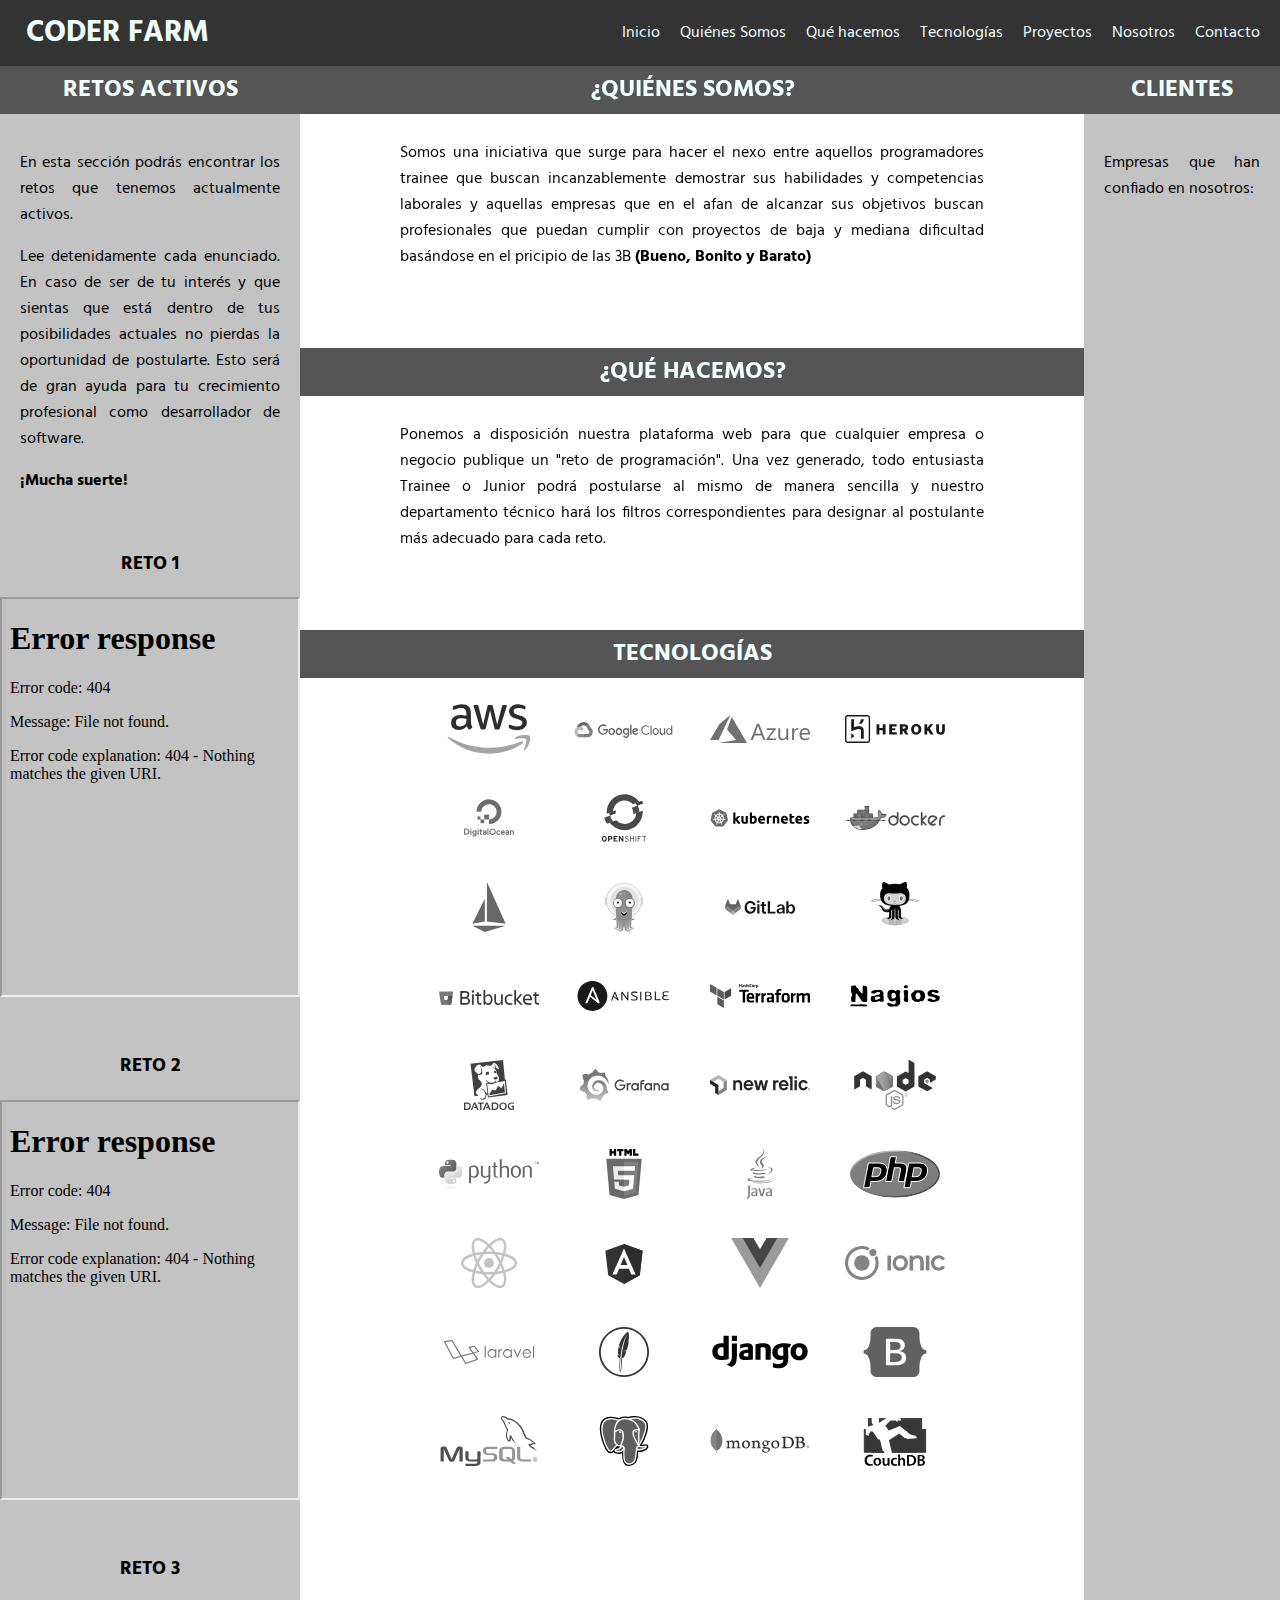
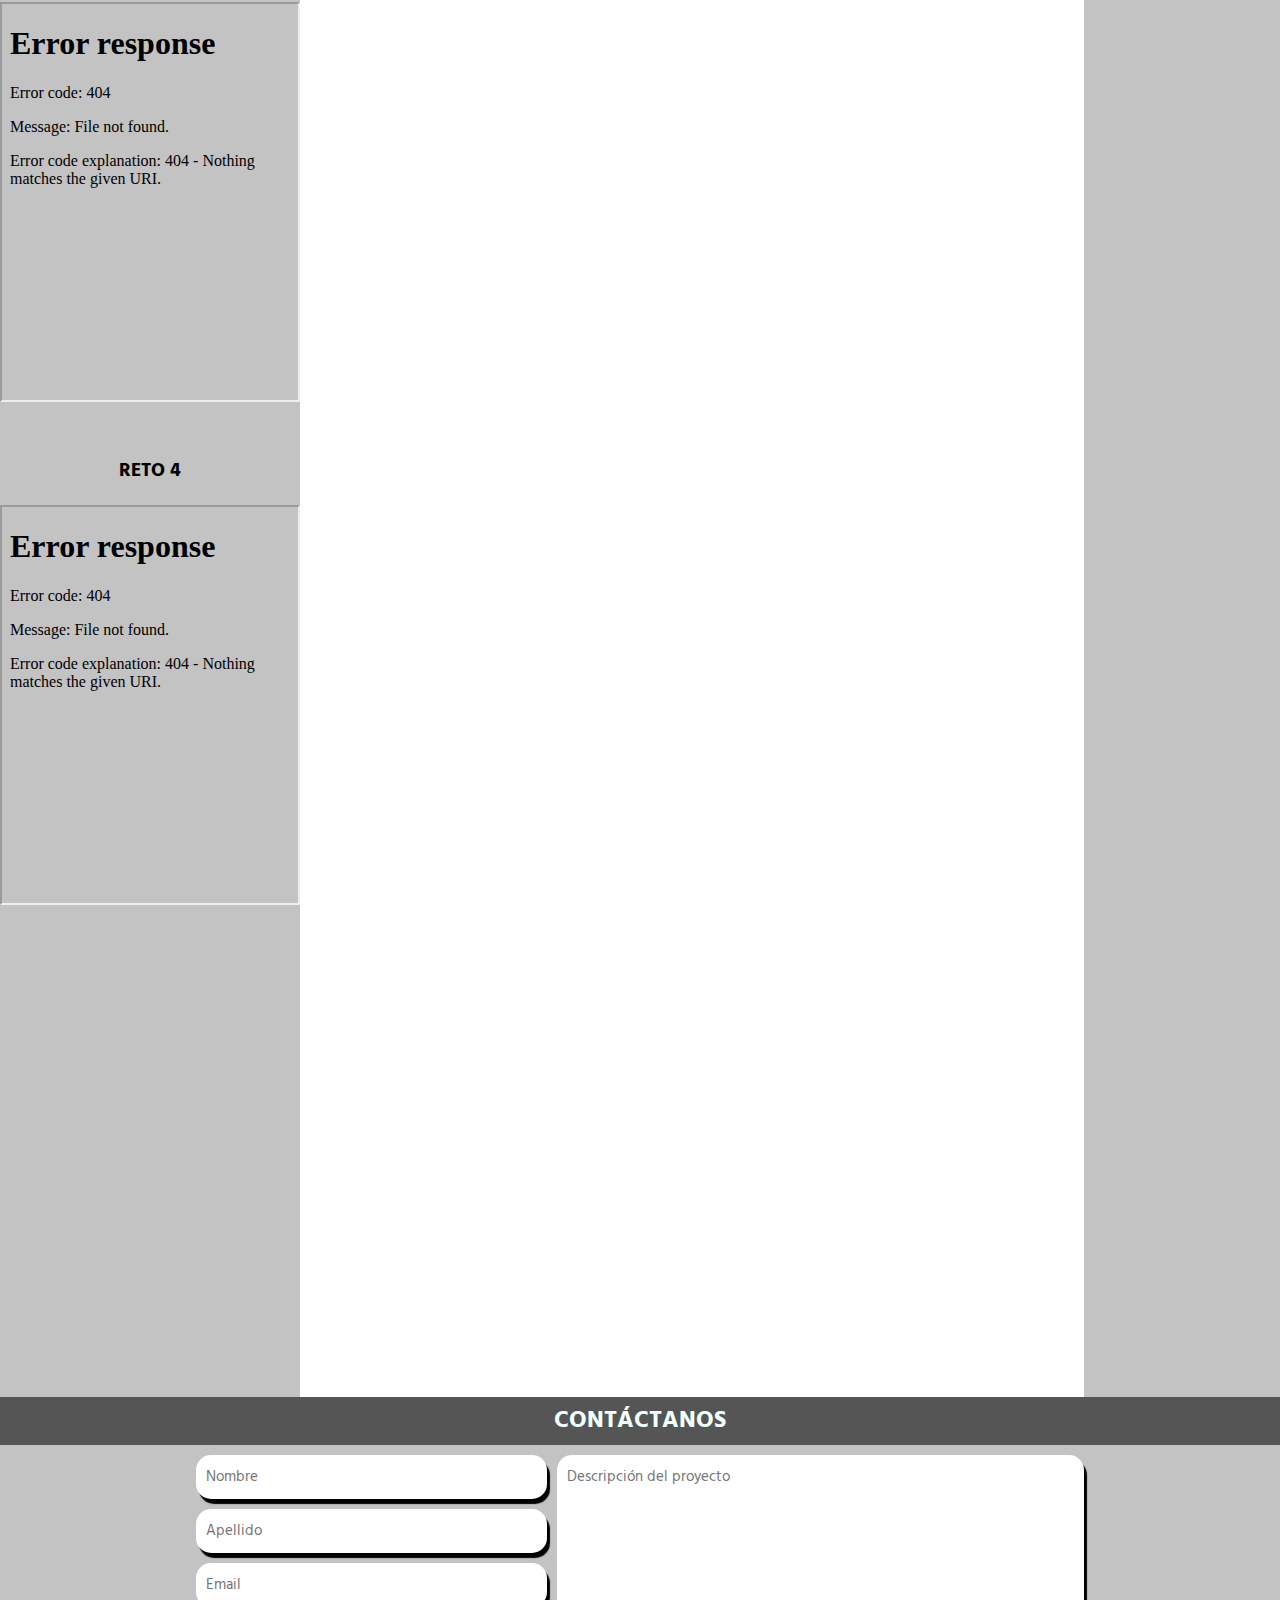
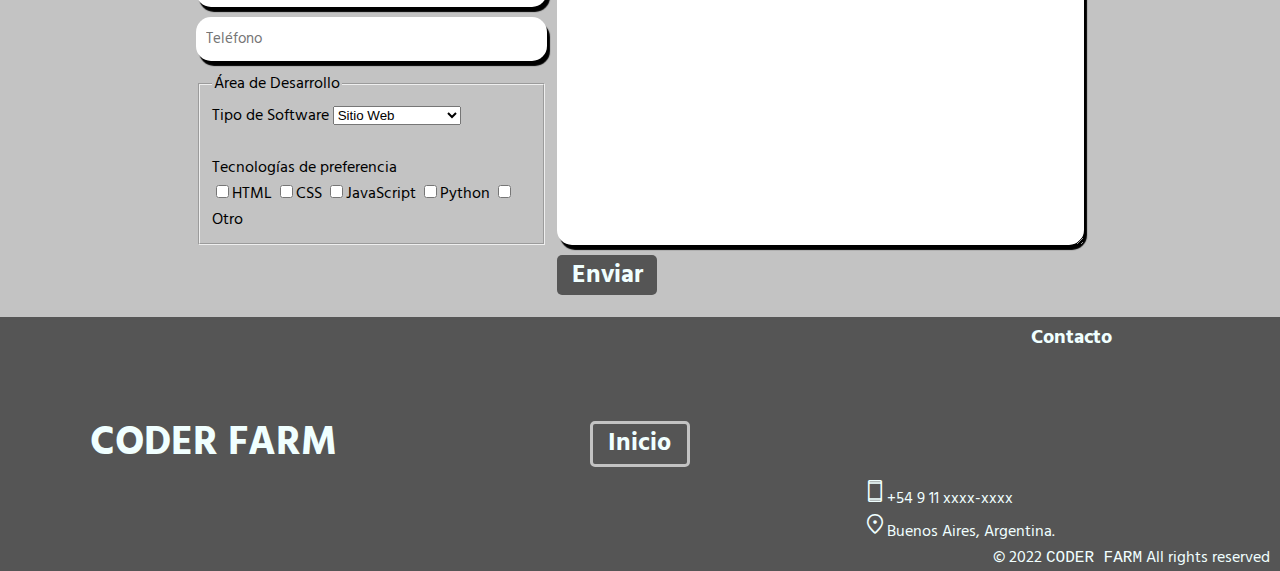
==== commit a348c164: "Correccion en tablas de retos en responsive" ====
--- a/index.html
+++ b/index.html
@@ -61,16 +61,16 @@
 
             <div class="retos-activos-lista">
                 <h3>RETO 1</h3>
-                <iframe src="otras-pag/reto1.html" width=280 height=200 scrolling="auto">El navegador no soporta la etiqueta iframe</iframe>
+                <iframe src="otras-pag/reto1.html" width=300 height=400 scrolling="auto">El navegador no soporta la etiqueta iframe</iframe>
                 <br><br>
                 <h3>RETO 2</h3>
-                <iframe src="otras-pag/reto2.html" width=280 height=200 scrolling="auto">El navegador no soporta la etiqueta iframe</iframe>
+                <iframe src="otras-pag/reto2.html" width=300 height=400 scrolling="auto">El navegador no soporta la etiqueta iframe</iframe>
                 <br><br>
                 <h3>RETO 3</h3>
-                <iframe src="otras-pag/reto4.html" width=280 height=200 scrolling="auto">El navegador no soporta la etiqueta iframe</iframe>
+                <iframe src="otras-pag/reto4.html" width=300 height=400 scrolling="auto">El navegador no soporta la etiqueta iframe</iframe>
                 <br><br>
                 <h3>RETO 4</h3>
-                <iframe src="otras-pag/reto5.html" width=280 height=200 scrolling="auto">El navegador no soporta la etiqueta iframe</iframe>
+                <iframe src="otras-pag/reto5.html" width=300 height=400 scrolling="auto">El navegador no soporta la etiqueta iframe</iframe>
 
             </div>
 
--- a/css/estilos.css
+++ b/css/estilos.css
@@ -60,15 +60,10 @@
 
 /* SLIDER SETTINGS */
 
-/* #portfolio h2 {
-    text-align: center;
-    /* font-size: 5rem; */
-    /* margin: 0rem; */
-/* }  */
 
 #portfolio p {
     text-align: justify;
-    padding: 5rem 5rem;
+    padding: 2.5rem 2.5rem;
 }
 
 .containerSlider {
@@ -313,7 +308,6 @@
     align-items: center;
     box-shadow: 0.1rem 0.1rem 0.1rem 0.1rem #555;
     border-radius: 0.5rem;
-    
 }
 
 .about-us-img {
@@ -400,7 +394,7 @@
         'izq main main aside'
         'form form form form'
         'footer footer footer footer';
-        grid-template-columns: 1.5fr 2fr 2fr 1fr ;
+        grid-template-columns: 1.5fr 2fr 2fr 1fr;
         gap: 0rem;
 }
 
@@ -592,3 +586,139 @@
     border:#555 solid;
 }
 
+
+
+/* RESPONSIVE MOBILE */
+
+@media (max-width: 480px) {
+
+    .grid-container {
+        display: grid;
+        grid-template-columns: 1fr;
+        width: 100vw;
+        grid-template-areas: 
+        "header"
+        "main"
+        "izq"
+        "aside"
+        "form"
+        "footer";
+    }
+
+        /*Principal*/
+
+    .item1 {
+        width: 100vw;
+    }
+    .item3 {
+        width: 100vw;
+        grid-area: main;
+        z-index: 0;
+    }
+    /*Aside*/
+    .item4 {
+        width: 100vw;
+        grid-area: aside;
+        background-color: #C3C3C3;
+    }
+
+    .item4 div{
+        text-align: justify;
+        padding: 2rem;
+    }
+    /* formulario */
+    .item5 {
+        width: 100vw;
+        grid-area: form;
+        background-color: #C3C3C3;
+
+    }
+    /*Pie*/
+    .item6 {
+        width: 100vw;
+        grid-area: footer;
+        background-color: #555;
+        color: azure;
+    }
+
+    .who p{
+        text-align: justify;
+        padding: 1rem 5rem;
+    }
+
+    .whatwedo  p{
+        text-align: justify;
+        padding: 1rem 5rem;
+    }
+
+    .imgSlider {
+        padding: 0rem 1rem;
+        width: 100%;
+        height: auto;
+    }
+
+
+    .about-us-lista {
+        display: flex;
+        flex-direction: column;
+        align-items: center;
+        height: auto;
+    }
+
+    .about-us-lista li {
+        padding: 1rem;
+        margin: 1rem;
+        display: block;
+        position: relative;
+        text-align: left;
+        width: 80vw;
+        display: flex;
+        flex-direction: column;
+        align-items: center;
+        box-shadow: 0.1rem 0.1rem 0.1rem 0.1rem #555;
+        border-radius: 0.5rem;
+    }
+
+    .area_2 h4 {
+        font-size: 2rem;
+        grid-area: logo;
+    }
+
+    .grid-container-footer{
+        overflow: hidden;
+        width: 100vw;
+        display: grid;
+        grid-template-columns: 1fr 1fr 1fr;
+        grid-template-areas: 'logo home contacto';
+    }
+
+    .area_4 iframe {
+        visibility: hidden;
+        width: 0;
+        height: 0;
+    }
+
+    footer iframe {
+        width: 0%;
+        height: 0%;
+    }
+    .area_4 {
+        align-items: center;
+    }
+    .grid-container-form{
+        width: 100vw;
+        display: grid;
+        grid-template-columns: 1fr 1fr;
+        gap: 10px;
+        padding: 10px;
+    }
+
+    .input_5 {
+        width: 50vw;
+        margin-right: 1rem;
+    }
+
+    p .copyr {
+        font-size: 1rem;
+    }
+}
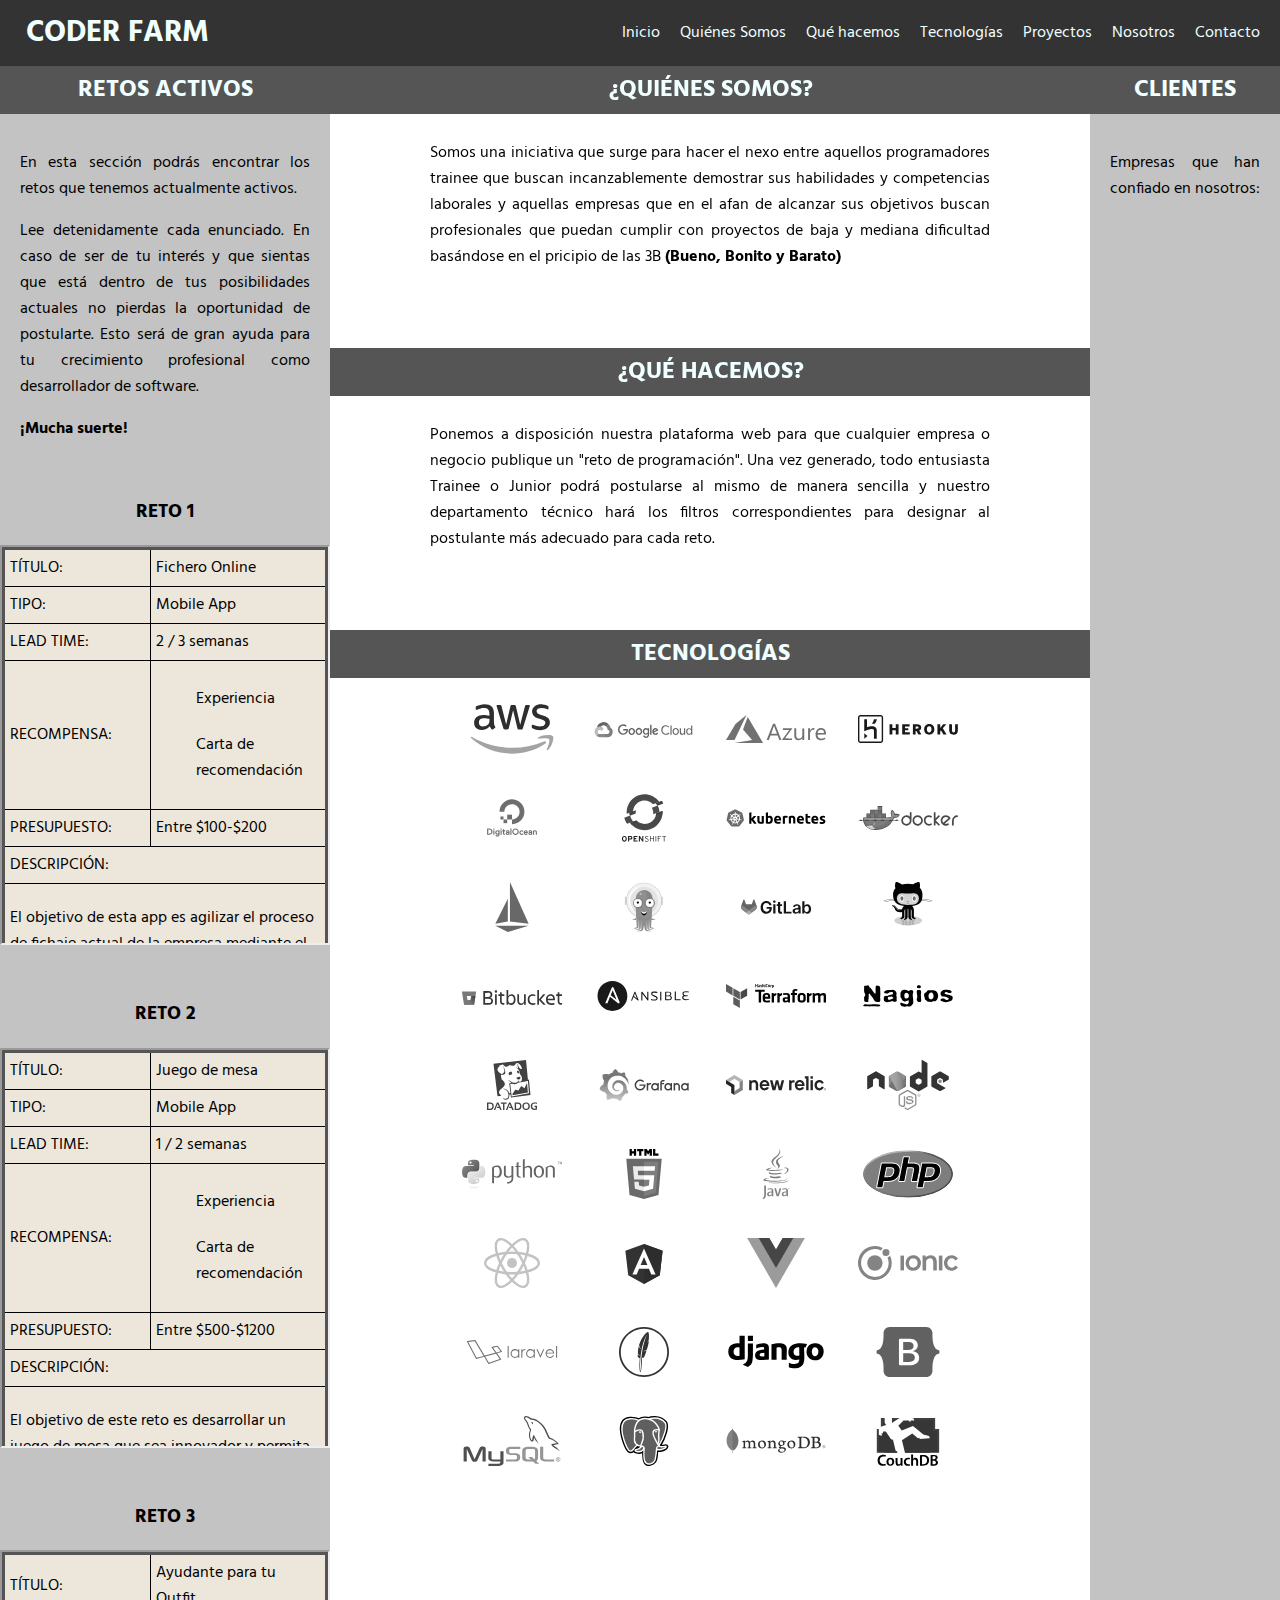
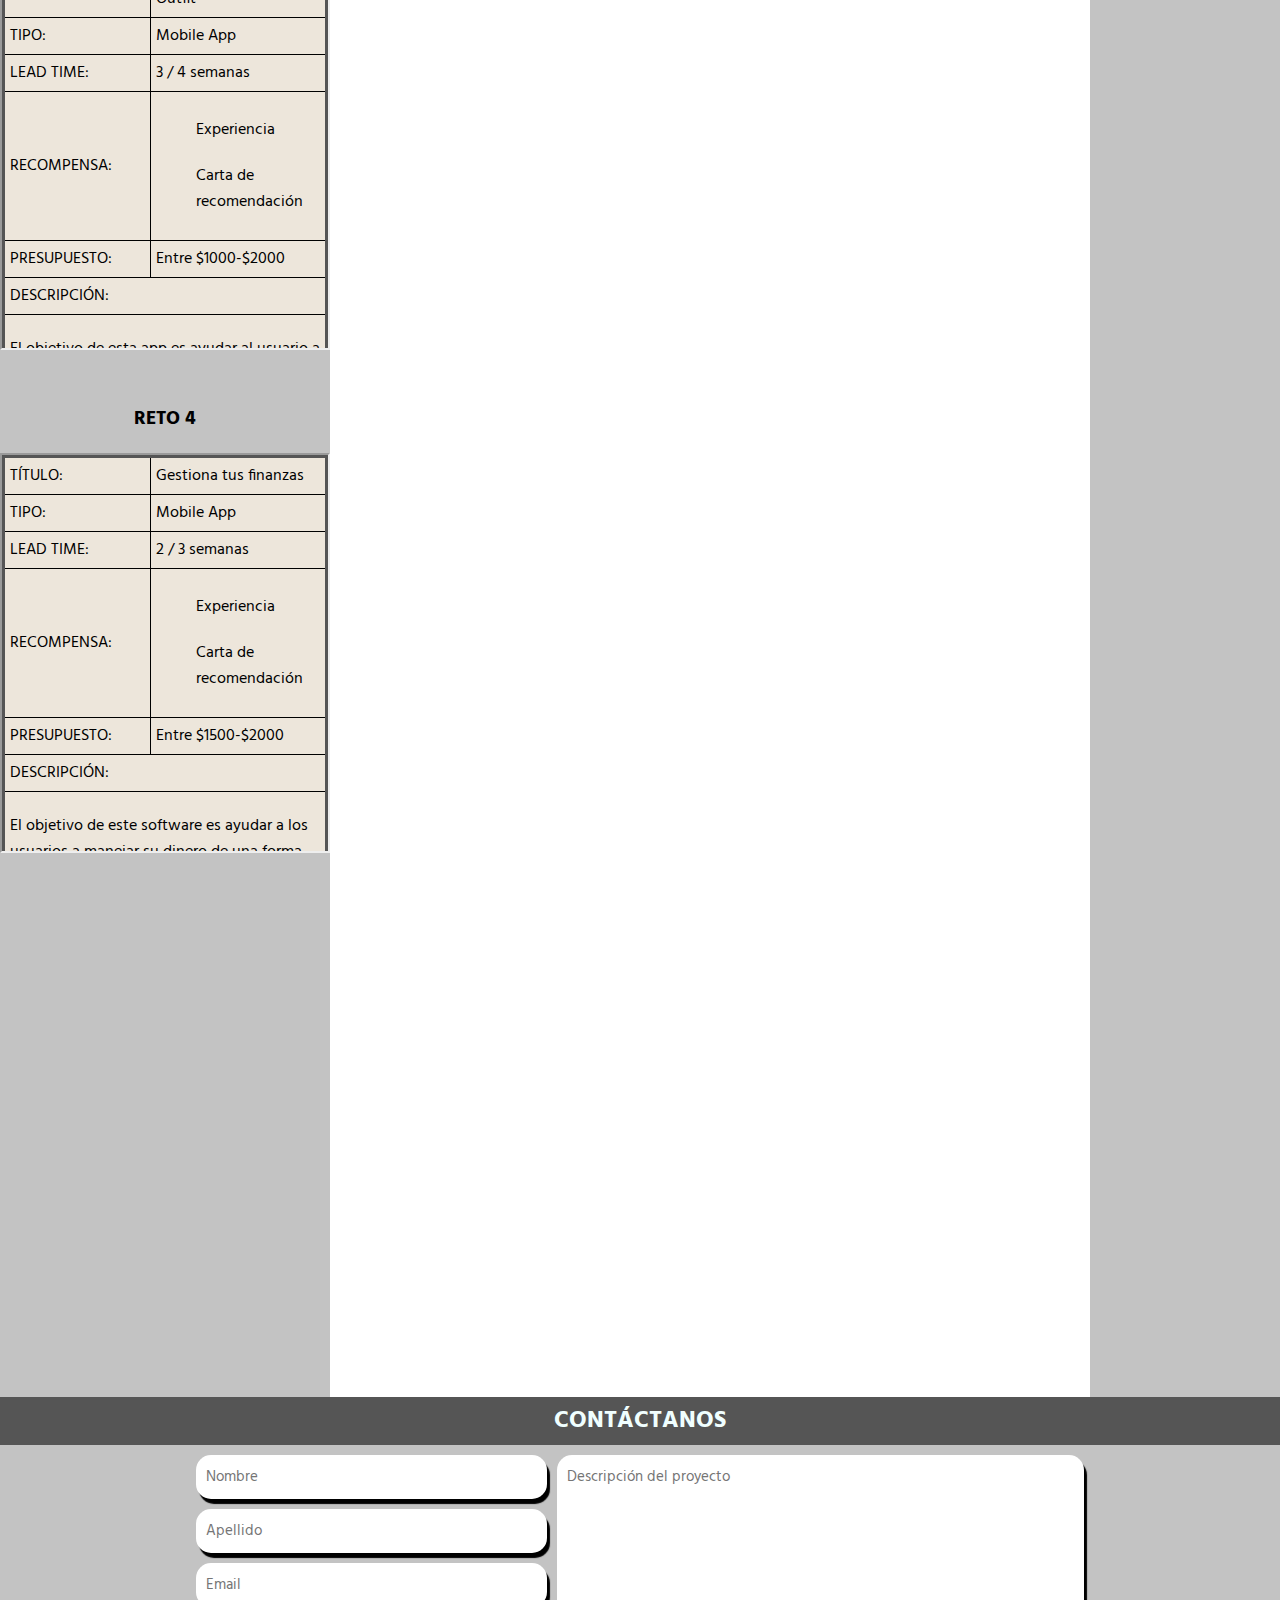
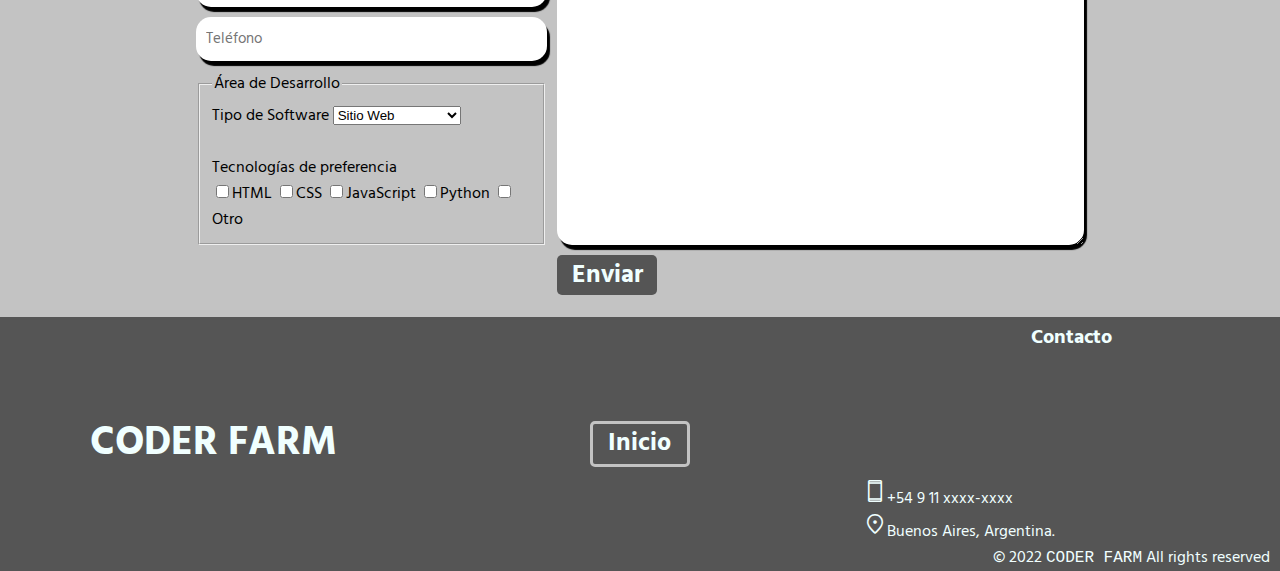
==== commit 3eb5f09e: "Estilizado tablas Retos" ====
--- a/index.html
+++ b/index.html
@@ -61,16 +61,16 @@
 
             <div class="retos-activos-lista">
                 <h3>RETO 1</h3>
-                <iframe src="otras-pag/reto1.html" width=300 height=400 scrolling="auto">El navegador no soporta la etiqueta iframe</iframe>
+                <iframe src="otras-pag/reto1.html" width=330 height=400 scrolling="auto">El navegador no soporta la etiqueta iframe</iframe>
                 <br><br>
                 <h3>RETO 2</h3>
-                <iframe src="otras-pag/reto2.html" width=300 height=400 scrolling="auto">El navegador no soporta la etiqueta iframe</iframe>
+                <iframe src="otras-pag/reto2.html" width=330 height=400 scrolling="auto">El navegador no soporta la etiqueta iframe</iframe>
                 <br><br>
                 <h3>RETO 3</h3>
-                <iframe src="otras-pag/reto4.html" width=300 height=400 scrolling="auto">El navegador no soporta la etiqueta iframe</iframe>
+                <iframe src="otras-pag/reto4.html" width=330 height=400 scrolling="auto">El navegador no soporta la etiqueta iframe</iframe>
                 <br><br>
                 <h3>RETO 4</h3>
-                <iframe src="otras-pag/reto5.html" width=300 height=400 scrolling="auto">El navegador no soporta la etiqueta iframe</iframe>
+                <iframe src="otras-pag/reto5.html" width=330 height=400 scrolling="auto">El navegador no soporta la etiqueta iframe</iframe>
 
             </div>
 
--- a/css/estilos.css
+++ b/css/estilos.css
@@ -16,6 +16,8 @@
 }
 
 /* Esta parte es para darle formato a los iconos de Google font */
+
+
 .material-symbols-outlined {
     font-variation-settings:
     'FILL' 0,
@@ -25,9 +27,6 @@
   }
 
 h1{
-    /* font-family: 'Hind', sans-serif; */
-    /* font-family: 'Montserrat', sans-serif; */
-    /* font-family: 'Roboto', sans-serif; */
     font-size: 3rem;
     margin: 0;
 }
@@ -51,10 +50,7 @@
     display: flex;
     flex-direction: column;
     justify-content: center;
-    /* background-color: #f8c1c3; */
-    /* height: 80rem; */
     margin: 2rem auto;
-    /* padding: 1rem; */
 }
 
 
@@ -581,11 +577,22 @@
     padding: 1rem 10rem;
 }
 
-table{
-    background-color: #C3C3C3;
+table {
+    background-color: #ede6db;
     border:#555 solid;
-}
-
+    border-collapse: collapse;
+
+}
+
+table a:visited a:link {
+    text-decoration: none;
+    color: black;
+}
+
+th, td {
+    border: solid 1px black;
+    padding: 0.5rem;
+}
 
 
 /* RESPONSIVE MOBILE */
@@ -721,4 +728,8 @@
     p .copyr {
         font-size: 1rem;
     }
-}
+
+    .item2 iframe {
+        width: 80vw;
+    }
+}
